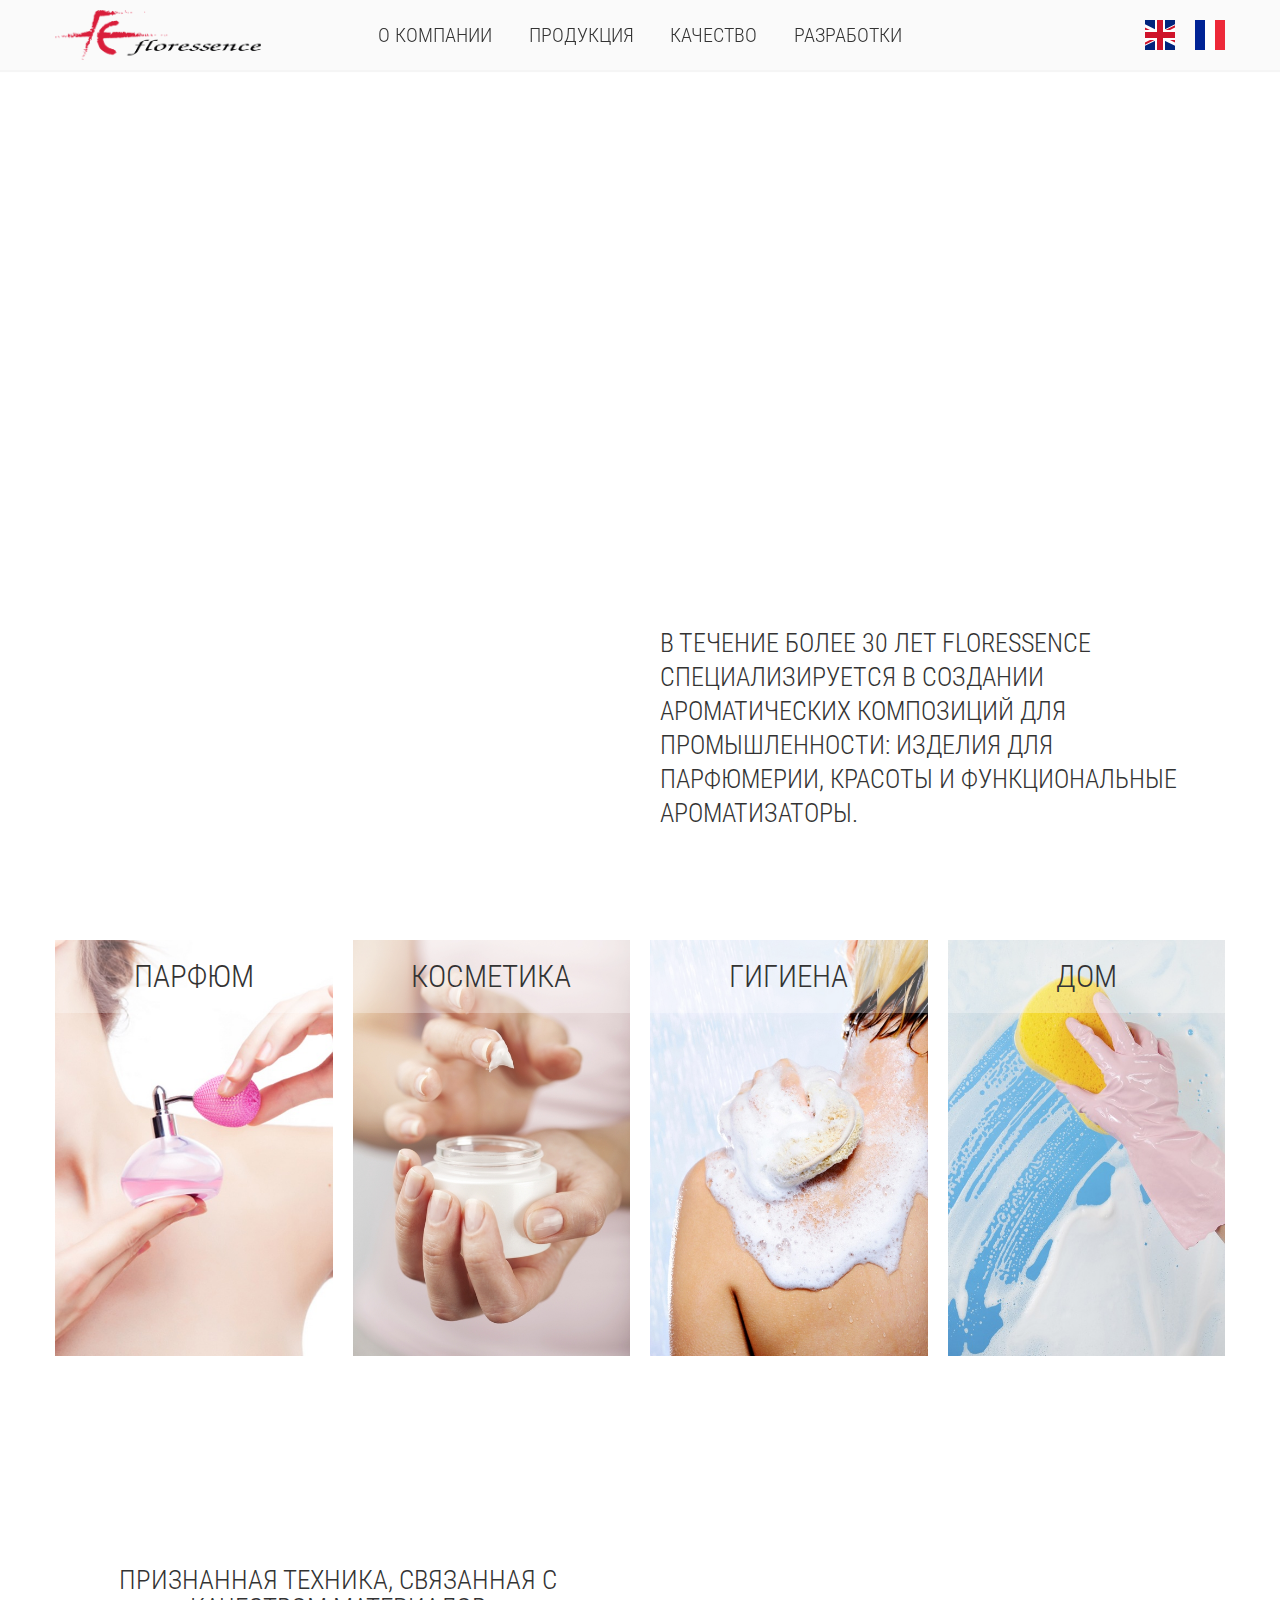
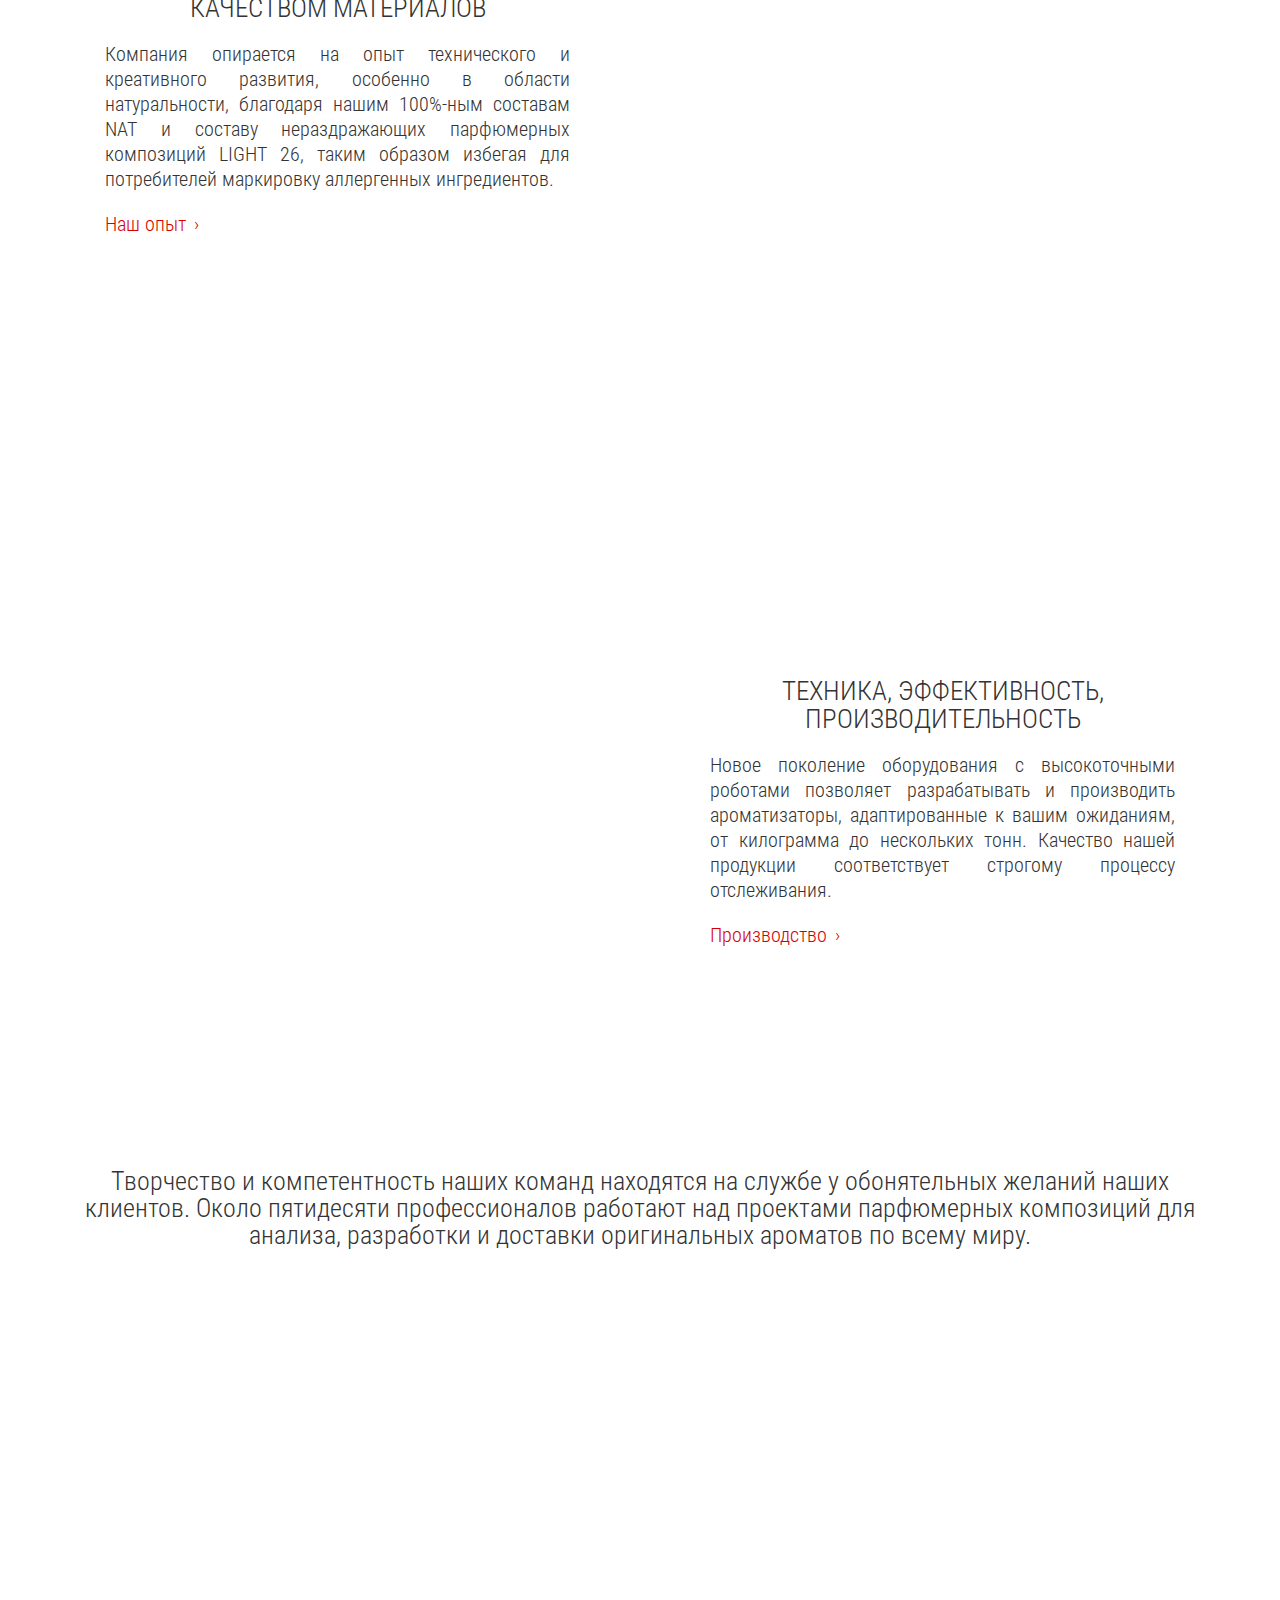
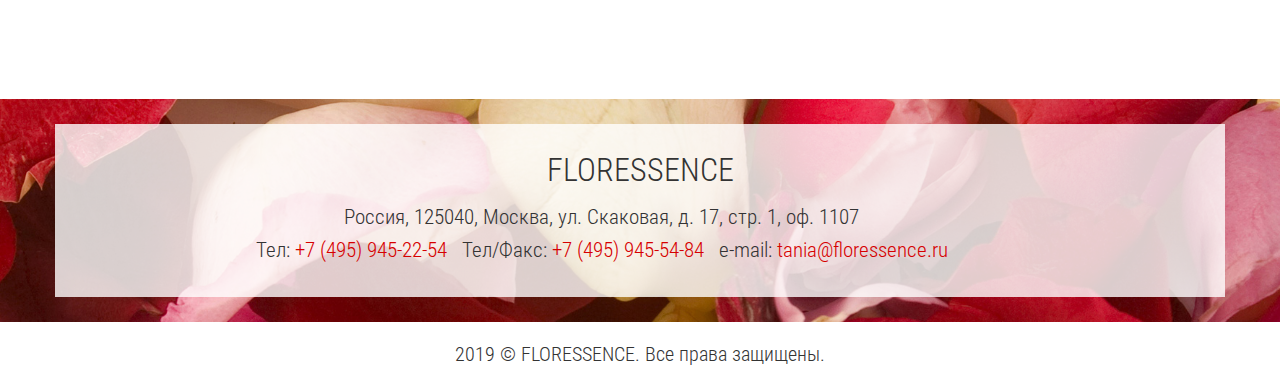
==== index.html @ d3a7479c "about company" ====
<!DOCTYPE html>
<html lang="ru">
	<head>
    	<meta charset="UTF-8" />
    	<meta http-equiv="X-UA-Compatible" content="IE=edge" />
    	<meta name="viewport" content="width=device-width, initial-scale=1.0, user-scalable=0, minimum-scale=1.0" />
		<link rel="stylesheet" href="css/default.css" />
		<link rel="stylesheet" href="css/fonts.css" />
		<link rel="stylesheet" href="css/style.css" />
		<link rel="stylesheet" href="css/nav.css?230320192100" />
		<link rel="stylesheet" href="css/header.css?230320192100" />
		<link rel="stylesheet" href="css/video.css" />
		<link rel="stylesheet" href="css/base.css?230320192100" />
		<link rel="stylesheet" href="css/content.css" />
		<link rel="stylesheet" href="css/footer.css" />
		<script defer src="js/jquery.js"></script>
		<script defer src="js/common.js?200320192100"></script>
		<title>Floressence</title>
	</head>

	<body onload="resize();" onresize="resize();">
		<div class="container">
			<nav>
				<ul>
					<li><a href="/company.html" title="О компании">О компании</a></li>
					<li><a href="#" title="Продукция">Продукция</a></li>
					<li><a href="#" title="Качество">Качество</a></li>
					<li><a href="#" title="Разработки">Разработки</a></li>
				</ul>
			</nav>
			<header>
				<div>
					<a class="logo" href="#" title="Слоган компании?"></a>
					<ul class="lang_choice">
						<li class="eng"><a href="https://www.floressence.fr/en/" title="English"></a></li>
						<li class="fr"><a href="https://www.floressence.fr/fr/" title="French"></a></li>
					</ul>

					<ul class="mob_menu">
						<li></li>
						<li></li>
						<li></li>
						<li></li>
					</ul>
				</div>
			</header>
			<article>
				<div class="video">
					<span></span>
					<video muted="muted" loop="loop" playsinline >
						<source src="mp4/lotus.mp4" type="video/mp4" />
						</video>
				<div class="video_cover">
					<div>
						<p>В течение более 30 лет Floressence специализируется
							в создании ароматических композиций для промышленности:
							изделия для парфюмерии, красоты и функциональные
							ароматизаторы.</p>
					</div>
				</div>

				</div>
				<div class="prod_types">
						<ul>
							<li>
								<a href="#" title="">
									<span>Парфюм</span>
									<img src="./img/parfum.jpg" alt="Парфюмерия"/>
								</a>
							</li>
							<li>
								<a href="#" title="">
									<span>Косметика</span>
									<img src="./img/cosmetique.jpg" alt="Косметика"/>
								</a>
							</li>
							<li>
								<a href="#" title="">
									<span>Гигиена</span>
									<img src="./img/hygiene.jpg" alt="Гигиена"/>
								</a>
							</li>
							<li>
								<a href="#" title="">
									<span>Дом</span>
									<img src="./img/habitat.jpg" alt="Бытовая химия"/>
								</a>
							</li>
						</ul>
					</div>

					<div class="preview expertise">
						<div class="preview_wrap">
								<div>
									<h3>Признанная техника, связанная с качеством материалов</h3>
									<p class="main">Компания опирается на опыт технического и креативного
										развития, особенно в области натуральности, благодаря
										нашим 100%-ным составам NAT и составу нераздражающих
										парфюмерных композиций LIGHT 26, таким образом избегая
										для потребителей маркировку аллергенных ингредиентов.</p>
									<p class="main"><a href="#" title="Наш опыт">Наш опыт</a></p>
								</div>
						</div>
					</div>
					<div class="preview production">
						<div class="preview_wrap">
								<div>
									<h3>Техника, эффективность, производительность</h3>
									<p class="main">Новое поколение оборудования с высокоточными роботами
										позволяет разрабатывать и производить ароматизаторы,
										адаптированные к вашим ожиданиям, от килограмма до
										нескольких тонн. Качество нашей продукции соответствует
										строгому процессу отслеживания.</p>
									<p class="main"><a href="#" title="Производство">Производство</a></p>
								</div>
						</div>
					</div>
					<div class="text">
						<div class="text_container">
							<p>Творчество и компетентность наших команд находятся на службе
								у обонятельных желаний наших клиентов. Около пятидесяти профессионалов работают над
								проектами парфюмерных композиций
								для анализа, разработки и доставки оригинальных ароматов по всему
								миру.</p>
						</div>
					</div>
			</article>

			<footer>
				<div>
					<div class="preview down_level"></div>
				</div>
				<div>
					<div class="footer_wrapper">
						<div>
							<h3>Floressence</h3>
							<p class="contacts">
								Россия, 125040, Москва, ул. Скаковая,
								д.&nbsp;17,&nbsp;стр.&nbsp;1,&nbsp;оф.&nbsp;1107
							</p>
							<ul class="contacts">
								<li>Тел: <a href="tel:+74959452254" title="+7 (495) 945-22-54"> +7 (495) 945-22-54</a></li>
								<li>Тел/Факс: <a href="tel:+74959455484" title="+7 (495) 945-54-84"> +7 (495) 945-54-84</a></li>
								<li>e-mail: <a href="mailto:tania@floressence.ru" title="Написать"> tania@floressence.ru</a></li>
							</ul>
						</div>
					</div>
				</div>
				<div>
					<div class="copyright">
						<p>2019 &copy; FLORESSENCE. Все права защищены.
						</p>
					</div>
				</div>
			</footer>
		</div>
	</body>
</html>
---- css/default.css ----
@charset "UTF-8";

* {
	box-sizing : border-box;
	}

body {
	-webkit-text-size-adjust : 100%;
	-webkit-font-smoothing : antialiased;
	 -moz-osx-font-smoothing : grayscale;
	}

html, body,
main, article, aside, details, figcaption, figure, footer, header, hgroup, menu, nav, section,
dl, dt, dd,
h1, h2, h3, h4, h5, h6, p,
pre, form, fieldset, input, textarea, blockquote, ul, th, td,
img, a img,
div {
	margin : 0;
	padding : 0;
	}

html, body,
main, article, aside, details, figcaption, figure, footer, header, hgroup, menu, nav, section,
img, a img,
div {
	font : inherit;
	vertical-align : baseline;
	}

address, caption, cite, code, dfn, th, var {
	font-style : normal;
	font-weight : normal;
	}

html, body {
	width : 100%;
	height : 100%;
	}

input:focus,
textarea:focus,
select:focus,
button:focus,
div:focus,
a:focus {
	outline : none;
	}

input,
textarea {
	-webkit-appearance : none;
	-moz-appearance : none;
    }

caption, th {
	text-align : left;
	}

fieldset,
abbr, acronym,
img, img a {
	border : 0;
	}

blockquote, q {
	quotes : none;
	}

blockquote::before, blockquote::after,
q::before, q::after {
	content : '';
	content : none;
	}

main, article, aside, details, figcaption, figure, footer, header, hgroup, menu, nav, section, img {
	display : block;
	}

h1, h2, h3, h4, h5, h6 {
	font-size : 100%;
	font-weight : normal;
	}

table {
	border-collapse : collapse;
	border-spacing : 0;
	}
---- css/fonts.css ----
@charset "UTF-8";

/* roboto-condensed-300 - cyrillic_latin */
@font-face {
  font-family: "Light";
  font-style: normal;
  font-weight: 300;
  src: url("../fonts/roboto-condensed-v16-cyrillic_latin-300.eot");
  src: url("../fonts/roboto-condensed-v16-cyrillic_latin-300.eot?#iefix") format("embedded-opentype"),
       url("../fonts/roboto-condensed-v16-cyrillic_latin-300.woff2") format("woff2"),
       url("../fonts/roboto-condensed-v16-cyrillic_latin-300.woff") format("woff"),
       url("../fonts/roboto-condensed-v16-cyrillic_latin-300.ttf") format("truetype"),
       url("../fonts/roboto-condensed-v16-cyrillic_latin-300.svg#RobotoCondensed") format("svg");
}

@font-face {
  font-family: "Roboto Condensed";
  font-style: normal;
  font-weight: 400;
  src: url("../fonts/roboto-condensed-v16-cyrillic_latin-regular.eot");
  src: url("../fonts/roboto-condensed-v16-cyrillic_latin-regular.eot?#iefix") format("embedded-opentype"),
       url("../fonts/roboto-condensed-v16-cyrillic_latin-regular.woff2") format("woff2"),
       url("../fonts/roboto-condensed-v16-cyrillic_latin-regular.woff") format("woff"),
       url("../fonts/roboto-condensed-v16-cyrillic_latin-regular.ttf") format("truetype"),
       url("../fonts/roboto-condensed-v16-cyrillic_latin-regular.svg#RobotoCondensed") format("svg");
}
---- css/style.css ----
@charset "UTF-8";

body {
	position: relative;
}

div.container {
	position: relative;
	display: table !important;
	left: 0;
	width: 100%;
	min-height: 100%;
	margin: 0 auto;
	color: rgb(51, 51, 51);
	transition: all .25s ease;
}

a {
	display: block;
	text-decoration: none;
	color: inherit;
}

ul {
	list-style: none;
}

@media (min-width: 1041px) {
	div.container {
		left: 0;
		}
	}

@media (max-width: 1040px) {
	div.container.opened {
		left: -240px;
		min-width: 100vw;
		/* min-width: calc(100vw - 20px); */
		}
	}
---- css/nav.css ----
@charset "UTF-8";

nav {
	position: fixed;
	font : normal 20px/30px "Light", Arial, sans-serif;
	transition: all .25s ease;
}

nav > ul {
	display: flex;
	width: 100%;
	margin: 0;
	padding: 0;
	text-transform: uppercase;
}

nav span.selected {
	color: rgba(255, 10, 10, 1);
}

nav a {
	transition: all .25s ease;
}

nav a:hover {
	color: rgba(230, 46, 46, 1);
}

@media (min-width: 1041px) {
	div.container > nav {
		top: 20px;
		left: calc(50% - 280px);
		z-index: 12;
	}

	nav > ul {
		width: 560px;
		justify-content: space-around;
}
}

@media (max-width: 1040px) {
	div.container > nav {
		height: 100vh;
		top: 0;
		left: calc(100% + 10px);
		box-shadow: 5px 7px 5px rgba(0, 0, 0, 0.15);
		padding-left: 20px;
		padding-top: 70px;
		background-color: rgba(250, 250, 250, 1);
		z-index: 5;
	}

	div.container.opened > nav {
		left: calc(100% - 240px);
	}

	div.container.opened > nav > ul {
		opacity: 1;
		padding-top: 20px;
	}

	div.container > nav > ul {
		flex-wrap: wrap;
		opacity: 0;
	}

	div.container > nav > ul > li {
		width: 100%;
		color: rgba(119, 119, 119, 1);
		margin-bottom: 20px;
	}

	div.container.opened::after {
		content: "";
		position: absolute;
		top: 70px;
		width: 100vw;
		height: calc(100% - 70px);
		background-color: rgba(0, 0, 0, .15);
	}
}
---- css/header.css ----
@charset "UTF-8";

div.container > header {
	position: fixed;
	width: 100%;
	height: 70px;
	background-color: rgba(250, 250, 250, 1);
	top: 0;
	right: 0;
	z-index: 11;
	padding-top: 10px;
	padding-bottom: 10px;
	box-shadow: -1px 1px 1px 1px rgba(245, 245, 245, 1);
	transition: all .25s ease;
}

div.container.opened > header {
	right: 240px;
}

div.container > header > div {
	position: relative;
	max-width: 1170px;
	margin: 0 auto;
}

a.logo {
	display: block;
	position: relative;
	height: 50px;
	background-image: url("../img/logo.png");
	background-position: 0 50%;
	background-repeat: no-repeat;
	background-size: contain;
}

ul.mob_menu {
	position: absolute;
	width: 28px;
	height: 28px;
	top: 10px;
	margin: 0;
	overflow: hidden;
	cursor: pointer;
	z-index: 10;
}

ul.mob_menu > li {
	display: inherit;
	position: inherit;
	height: 2px;
	width: 100%;
	background-color: rgba(255, 10, 10, 1);
	left: 0;
	transition: all 0.25s ease;
	z-index: inherit;
}

ul.mob_menu > li:first-child,
ul.mob_menu > li:nth-child(2) {
	top: calc(50% - 1px);
	width: 66.666%;
	transform: rotate(0);
}

div.container.opened ul.mob_menu > li,
ul.mob_menu:hover > li:first-child,
ul.mob_menu:hover > li:nth-child(2),
ul.mob_menu:hover > li:nth-child(3),
ul.mob_menu > li:last-child {
	width: 100%;
}

ul.mob_menu > li:nth-child(3) {
	top: 0;
	width: 33.333%;
}

ul.mob_menu > li:last-child {
	bottom: 0;
}

div.container.opened ul.mob_menu > li:first-child {
	transform: rotate(45deg);
}

div.container.opened ul.mob_menu > li:nth-child(2) {
	transform: rotate(-45deg);
}

div.container.opened ul.mob_menu > li:nth-child(3) {
	top: -2px;
}

div.container.opened ul.mob_menu > li:last-child {
	bottom: -2px;
}

header ul.lang_choice {
	position: absolute;
	top: 10px;
	justify-content: space-between;
	width: 80px;
	height: 30px;
}

li.eng, li.fr {
	width: 30px;
	height: 100%;
}

li.eng > a, li.fr > a {
	display: block;
	width: 100%;
	height: 100%;
	transition: all .25s ease;
}

li.eng > a:hover, li.fr > a:hover {
	transform: scale(.9);
}

li.eng > a {
	background: url("../img/en.svg") no-repeat 50% 50%;
	background-size: auto auto;
}

li.fr > a {
	background: url("../img/fr.svg") no-repeat 50% 50%;
	background-size: cover;
}

@media (min-width: 1041px) {
	a.logo {
		width: 22%;
	}

	ul.mob_menu {
		display: none;
	}

	ul.lang_choice {
		display: flex;
		right: 0;
	}
}

@media (min-width: 1041px) and (max-width: 1400px) {
	header > div {
		width: calc(100% - 100px);
	}
}

@media (min-width: 721px) and (max-width: 1040px) {
	header > div {
		width: calc(100% - 80px);
	}
}

@media (min-width: 481px) and (max-width: 720px) {
	header > div {
		width: calc(100% - 60px);
	}
}

@media (min-width: 481px) and (max-width: 1040px){
	a.logo {
		width: 206px;
	}

	ul.lang_choice {
		display: flex;
		right: 80px;
	}

	ul.mob_menu {
		right: 0;
	}
}

@media (max-width: 480px) {
	header > div {
		width: calc(100% - 40px);
	}
	a.logo {
		width: 50%;
	}

	ul.lang_choice {
		display: flex;
		right: -120px;
		z-index: 60;
	}

	li.eng, li.fr {
		position: relative;
		z-index: 100;
	}
	ul.mob_menu {
		right: 0;
	}
}
---- css/video.css ----
@charset "UTF-8";

div.video {
	position: relative;
	width: 100%;
	height: calc(100vh - 70px);
	overflow: hidden;
}

div.video > video {
	position: absolute;
	top: 50%;
	left: 50%;
	min-width: 100%;
	min-height: 100%;
	transform: translate(-50%, -50%);
	z-index: 1;
}

div.video_cover {
	position: relative;
	max-width: 1170px;
	height: 100%;
	margin-left: auto;
	margin-right: auto;
	z-index: 2;
}

div.video_cover > div {
	position: absolute;
	padding: 10px 10px 10px 20px;
	background-color: rgba(255, 255, 255, 0.8);
}

div.video_cover > div > p {
	text-transform: uppercase;
	text-align: left;
}

@media (min-width: 1041px) and (max-width: 1400px) {
	div.video_cover {
		width: calc(100% - 100px);
	}
}

@media (min-width: 1041px) {
	div.video_cover > div {
		min-width: 35%;
		max-width: 50%;
		right: 0;
		bottom: 60px;
	}

	div.video_cover > div > p {
		font : normal 26px/34px "Light", Arial, sans-serif;
	}
}

@media (min-width: 721px) and (max-width: 1040px) {
	div.video_cover {
		width: calc(100% - 80px);
	}

	div.video_cover > div {
		width: 50vmax;
		right: 0;
		bottom: 40px;
	}

	div.video_cover > div > p {
		font : normal 20px/26px "Light", Arial, sans-serif;
	}
}

@media (min-width: 481px) and (max-width: 720px) {
	div.video_cover {
		width: calc(100% - 60px);
	}

	div.video_cover > div {
		width: 83%;
		right: 0;
		bottom: 30px;
	}

	div.video_cover > div > p {
		font : normal 16px/25px "Light", Arial, sans-serif;
	}
}

@media (max-width: 480px) {
	div.video_cover {
		width: calc(100% - 40px);
	}

	div.video_cover > div {
		bottom: 60px;
	}

	div.video_cover > div > p {
		font : normal 16px/25px "Light", Arial, sans-serif;
	}
}
---- css/base.css ----
@charset "UTF-8";

article > div.content {
	max-width: 1170px;
	margin: 0 auto;
	color: rgba(51, 51, 51, 1);
}

article > div.content h1 {
	position: relative;
	text-align: center;
	padding-top: 20px;
	padding-bottom: 20px;
}

article > div.content h1::after {
	position: absolute;
	content: "";
	width: 80px;
	height: 4px;
	bottom: 0;
	left: calc(50% - 40px);
	background-color: rgba(255, 10, 10, 1);
}

article > div.content h2 {
	text-align: center;
	padding-top: 20px;
	padding-bottom: 20px;
}

article > div.content h3 {
	padding-top: 20px;
	padding-bottom: 20px;
	text-transform: uppercase;
	text-align: center;
}

article > div.content p,
article > div.content ul  {
	margin-top: 20px;
	margin-bottom: 20px;
	text-align: justify;
}

article > div.content ul > li {
	position: relative;
	padding-left: 20px;
	margin: 0 auto;
}

article > div.content ul > li::before {
	position: absolute;
	content: "";
	width: 8px;
	height: 8px;
	top: 8px;
	left: 0;
	background-color: rgba(255, 10, 10, 1);
	border-radius: 50%;
}

@media (min-width: 1401px) {
	article > div.content {
		padding-top: 60px;
		padding-bottom: 60px;
	}
}

@media (min-width: 1041px) and (max-width: 1400px)  {
	article > div.content {
		width: calc(100% - 100px);
		padding-top: 50px;
		padding-bottom: 50px;
	}
}

@media (min-width: 1041px) {
	article > div.content h2 {
		font: normal 30px/34px "Roboto Condensed", Arial, sans-serif;
	}

	article > div.content h3 {
		font : normal 27px/28px "Light", Arial, sans-serif;
	}

	article > div.content p,
	article > div.content ul  {
		font: normal 20px/25px "Light", Arial, sans-serif;
	}

	article > div.content h1 {
		font: normal 45px/45px "Roboto Condensed", Arial, sans-serif;
	}
}

@media (min-width: 721px) and (max-width: 1040px) {
	article > div.content {
		width: calc(100% - 80px);
		padding-top: 40px;
		padding-bottom: 40px;
	}

	article > div.content h2 {
		font: normal 30px/34px "Roboto Condensed", Arial, sans-serif;
	}

	article > div.content h3 {
		font : normal 27px/28px "Light", Arial, sans-serif;
	}

	article > div.content p,
	article > div.content ul  {
		font: normal 18px/25px "Light", Arial, sans-serif;
	}

	article > div.content h1 {
		font: normal 40px/45px "Roboto Condensed", Arial, sans-serif;
	}
}

@media (min-width: 481px) and (max-width: 720px) {
	article > div.content {
		width: calc(100% - 60px);
		padding-top: 30px;
		padding-bottom: 30px;
	}

	article > div.content h1 {
		font: normal 36px/40px "Roboto Condensed", Arial, sans-serif;
	}

	article > div.content h2 {
		font: normal 26px/28px "Roboto Condensed", Arial, sans-serif;
	}

	article > div.content h3 {
		font : normal 24px/24px "Light", Arial, sans-serif;
	}

	article > div.content p,
	article > div.content ul  {
		font: normal 18px/25px "Light", Arial, sans-serif;
	}

}

@media (max-width: 480px) {
	article > div.content {
		width: calc(100% - 40px);
		padding-top: 20px;
		padding-bottom: 20px;
	}

	article > div.content h1 {
		font: normal 32px/36px "Roboto Condensed", Arial, sans-serif;
	}

	article > div.content h2 {
		font: normal 24px/28px "Roboto Condensed", Arial, sans-serif;
	}

	article > div.content h3 {
		font : normal 21px/21px "Light", Arial, sans-serif;
	}

	article > div.content p,
	article > div.content ul  {
		font: normal 18px/25px "Light", Arial, sans-serif;
	}
}
---- css/content.css ----
@charset "UTF-8";

article {
	position: relative;
	width: 100%;
	color: rgba(51, 51, 51, 1);
	margin-top: 70px;
}

div.prod_types,
div.text  {
	width: 100%;
	background-color: rgba(255, 255, 255, 1);
}

div.text {
	padding-top: 50px;
	padding-bottom: 50px;
}

div.prod_types > ul,
div.preview_wrap,
div.text_container {
	display: flex;
	flex-wrap: wrap;
	max-width: 1170px;
	margin-left: auto;
	margin-right: auto;
}

div.text_container {
	padding: 50px 20px 30px 20px;
}

div.prod_types > ul > li {
	position: relative;
	overflow: hidden;
}

div.prod_types > ul > li > a {
	display: block;
	width: 100%;
}

div.prod_types > ul > li span {
	position: absolute;
	display: block;
	width: 100%;
	top: 0;
	left: 0;
	color: rgba(51, 51, 51, 1);
	text-align: center;
	text-transform: uppercase;
	background-color: rgba(255, 255, 255, .3);
	transition: all .25s ease;
	z-index: 5;
}

div.prod_types > ul > li > a:hover > span {
	color: rgba(169, 0, 0, 1);
	background-color: rgba(255, 255, 255, .7);
}

div.prod_types > ul > li > a:hover > img {
	transform: scale(1.1);
}

div.prod_types > ul > li img {
	display: block;
	width: 100%;
	height: auto;
	transition: all .25s ease;
}

div.preview {
	width: 100%;
	background-size: cover;
	background-repeat: no-repeat;
}

div.preview.expertise {
	padding-top: 100px;
	padding-bottom: 50px;
	background-image: url("../img/fleurs.jpg");
	background-position: 25% 50%;
}

div.preview.production {
	padding-top: 250px;
	padding-bottom: 50px;
	background-image: url("../img/drop.jpg");
	background-position: 50% 50%;
}

div.preview_wrap > div {
	background-color: rgba(255, 255, 255, .8);
}

div.preview_wrap p {
	margin-bottom: 20px;
}

div.preview_wrap p > a::after {
	content: "\203A";
	position: absolute;
	width: 20px;
	height: 25px;
	text-align: center;
	transition: all .25s ease;
}

div.preview_wrap p > a:hover::after {
	transform: translateX(5px);
}

div.preview h3 {
	padding-top: 20px;
	padding-bottom: 20px;
	text-transform: uppercase;
	text-align: center;
}

div.preview a {
	color: rgba(214, 0, 0, 1);
	transition : all .25s ease;
}

div.preview a:hover {
	color: rgba(169, 0, 0, 1);
}

div.text p {
	text-align: center;
	margin-bottom: 20px;
}

@media (min-width: 1041px) and (max-width: 1400px) {
	div.prod_types > ul,
	div.preview_wrap,
	div.text_container {
		width: calc(100vw - 100px);
	}
}

@media (min-width: 1041px) {
	div.prod_types > ul > li {
		width: calc((100% - 60px) / 4);
		margin-bottom: 40px;
	}

	div.prod_types > ul {
		margin-top: 40px;
	}

	div.prod_types > ul > li:not(:last-child) {
		margin-right: 20px;
	}

	div.prod_types > ul > li span {
		font : normal 31px/43px "Light", Arial, sans-serif;
		padding-top: 15px;
		padding-bottom: 15px;
	}

	div.preview_wrap > div  {
		width: calc((100% - 40px) / 2);
		padding: 50px;
	}

	div.preview.expertise > div > div {
		margin-right: auto;
	}

	div.preview.production > div > div {
		margin-left: auto;
	}

	div.preview h3 {
		font : normal 27px/28px "Light", Arial, sans-serif;
	}

	div.preview p {
		font : normal 20px/25px "Light", Arial, sans-serif;
		text-align: justify;
	}

	div.text p {
		font : normal 26px/27px "Light", Arial, sans-serif;
	}
}

@media (min-width: 721px) and (max-width: 1040px) {
	div.prod_types > ul,
	div.preview_wrap,
	div.text_container   {
		width: calc(100% - 80px);
	}

	div.prod_types > ul > li span {
		font : normal 31px/43px "Light", Arial, sans-serif;
		padding-top: 15px;
		padding-bottom: 15px;
	}

	div.preview > div {
		width: 680px;
		align-self: center;
		padding: 50px;
	}

	div.preview h3 {
		font : normal 27px/28px "Light", Arial, sans-serif;
	}

	div.preview p {
		font : normal 18px/25px "Light", Arial, sans-serif;
	}

	div.text p {
		font : normal 26px/27px "Light", Arial, sans-serif;
	}
}

@media (min-width: 481px) and (max-width: 1040px) {
	div.prod_types > ul > li {
		width: calc((100% - 40px) / 2);
		margin-bottom: 40px;
	}

	div.prod_types > ul {
		margin-top: 40px;
	}

	div.prod_types > ul > li:nth-child(odd) {
		margin-right: 40px;
	}

	div.preview_wrap > div {
		padding: 20px;
	}

	div.preview p {
		text-align: justify;
	}
}

@media (max-width: 720px) {
	div.preview_wrap > div {
		width: calc(100% - 40px);
		min-width: 280px;
	}

	div.preview_wrap {
		justify-content: center;
	}

	div.preview h3 {
		font: normal 18px/18px "Light", Arial, sans-serif;
	}

	div.preview_wrap p {
		font: normal 16px/25px "Light", Arial, sans-serif;
	}

	div.text p {
		font : normal 22px/27px "Light", Arial, sans-serif;
	}
}

@media (min-width: 481px) and (max-width: 720px) {
	div.prod_types > ul,
	div.preview_wrap,
	div.text_container {
		width: calc(100% - 60px);
	}

	div.prod_types > ul > li span {
		font : normal 23px/40px "Light", Arial, sans-serif;
		padding-top: 10px;
		padding-bottom: 10px;
	}

	div.preview_wrap > div {
		padding: 30px;
	}
}

@media (max-width: 480px) {
	div.prod_types > ul,
	div.preview_wrap,
	div.text_container {
		width: calc(100% - 40px);
	}

	div.prod_types > ul > li {
		width: calc((100% - 20px) / 2);
		margin-bottom: 20px;
	}

	div.prod_types > ul {
		margin-top: 20px;
	}

	div.prod_types > ul > li:nth-child(odd) {
		margin-right: 20px;
	}

	div.prod_types > ul > li span {
		font : normal 18px/20px "Light", Arial, sans-serif;
		padding-top: 10px;
		padding-bottom: 10px;
	}

	div.preview_wrap > div {
		padding: 20px;
	}

	div.preview p {
		text-align: left;
	}
}
---- css/footer.css ----
@charset "UTF-8";

footer {
	position: relative;
	display: table-row !important;
	width: 100%;
	height: 1px;
}

.footer_wrapper {
	width: 100%;
	background: url("../img/footer_backgr.jpg") no-repeat 50% 50% rgba(220, 20,60, 1);
	background-size: cover;
}

.footer_wrapper > div {
	max-width: 1170px;
	background-color: rgba(255, 255, 255, 0.8);
	padding-top: 30px;
	padding-bottom: 30px;
	margin-left: auto;
	margin-right: auto;
}

footer h3 {
	font : normal 32px/32px "Light", Arial, sans-serif;
	text-align: center;
	text-transform: uppercase;
	margin-bottom: 15px;
}

ul.contacts, p.contacts {
	max-width: 90%;
	margin-left: auto;
	margin-right: auto;
	text-align: center;
}

ul.contacts > li {
	display: inline;
	margin: 5px;
	text-align: center;
	white-space: nowrap;
}

.copyright {
	width: 100%;
	padding-top: 20px;
	padding-bottom: 20px;
	background-color: rgba(255, 255, 255, 1);
}

.copyright > p {
	font : normal 20px/25px "Light", Arial, sans-serif;
	text-align: center;
}

footer a {
	display: inline-block;
	color: rgba(214, 0, 0, 1);
	transition : all 0.25s ease;
}

footer a:hover {
	color: rgba(169, 0, 0, 1);
}

.preview.down_level {
	padding-bottom: 350px;
	background: url("../img/scentstrip.jpg") no-repeat 50% 0;
}

@media (min-width: 1401px) {
	.footer_wrapper {
		padding-top: 30px;
		padding-bottom: 30px;
	}
}

@media (min-width: 1041px) and (max-width: 1400px) {
	.footer_wrapper {
		padding: 25px 50px;
	}
}

@media only screen and (min-width: 1041px) {
	.copyright > p {
		font : normal 20px/25px "Light", Arial, sans-serif;
	}
}

@media (min-width: 721px) and (max-width: 1041px) {
	.footer_wrapper {
		padding: 20px 40px;
	}

	.copyright > p {
		font : normal 16px/25px "Light", Arial, sans-serif;
	}
}

@media (min-width: 481px) and (max-width: 720px) {
	.footer_wrapper {
		padding: 15px 30px;
	}
}

@media (min-width: 481px) {
	ul.contacts, p.contacts {
		margin-left: 20px;
		margin-right: 20px;
		font : normal 21px/33px "Light", Arial, sans-serif;
	}
}

@media (max-width: 480px) {
	.footer_wrapper {
		padding: 10px 20px;
	}

	ul.contacts, p.contacts {
		margin-left: 20px;
		margin-right: 20px;
		font : normal 18px/36px "Light", Arial, sans-serif;
	}
}

@media (max-width: 720px) {
	.copyright > p {
		font : normal 14px/25px "Light", Arial, sans-serif;
	}
}
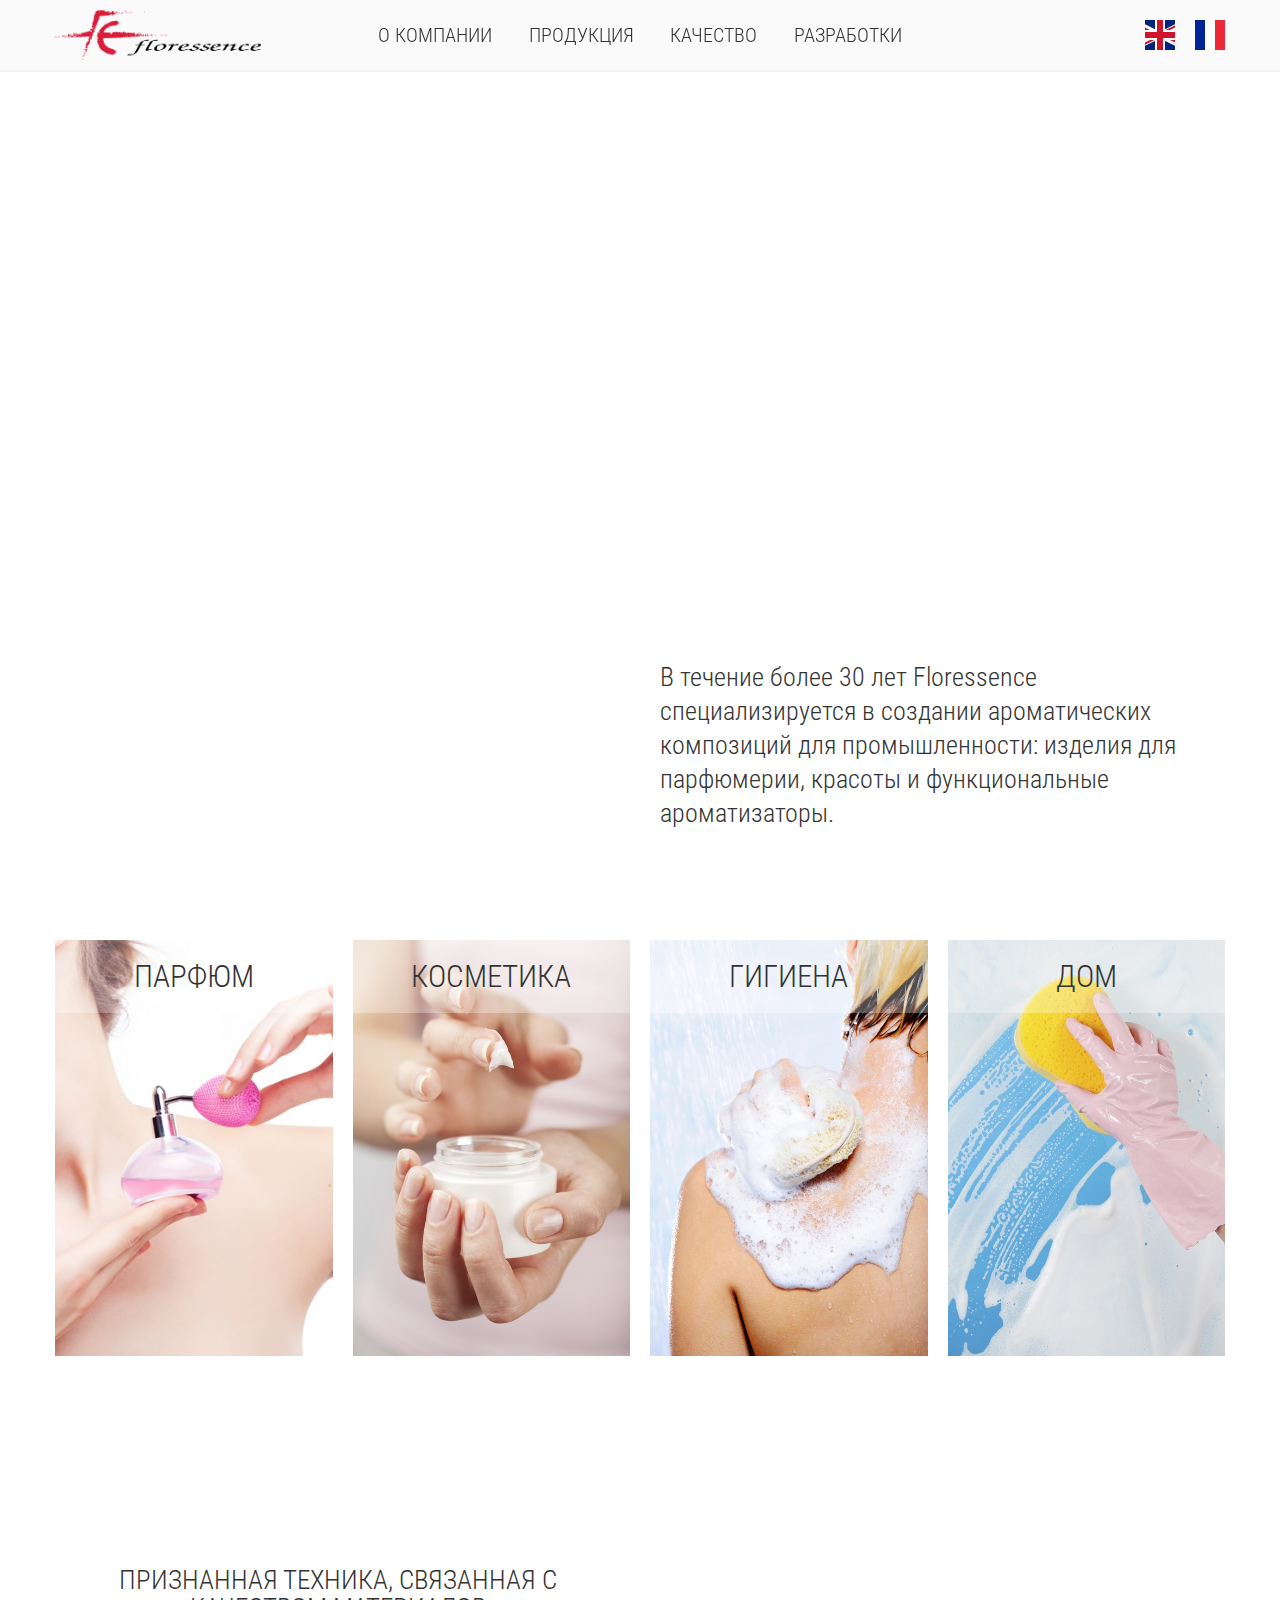
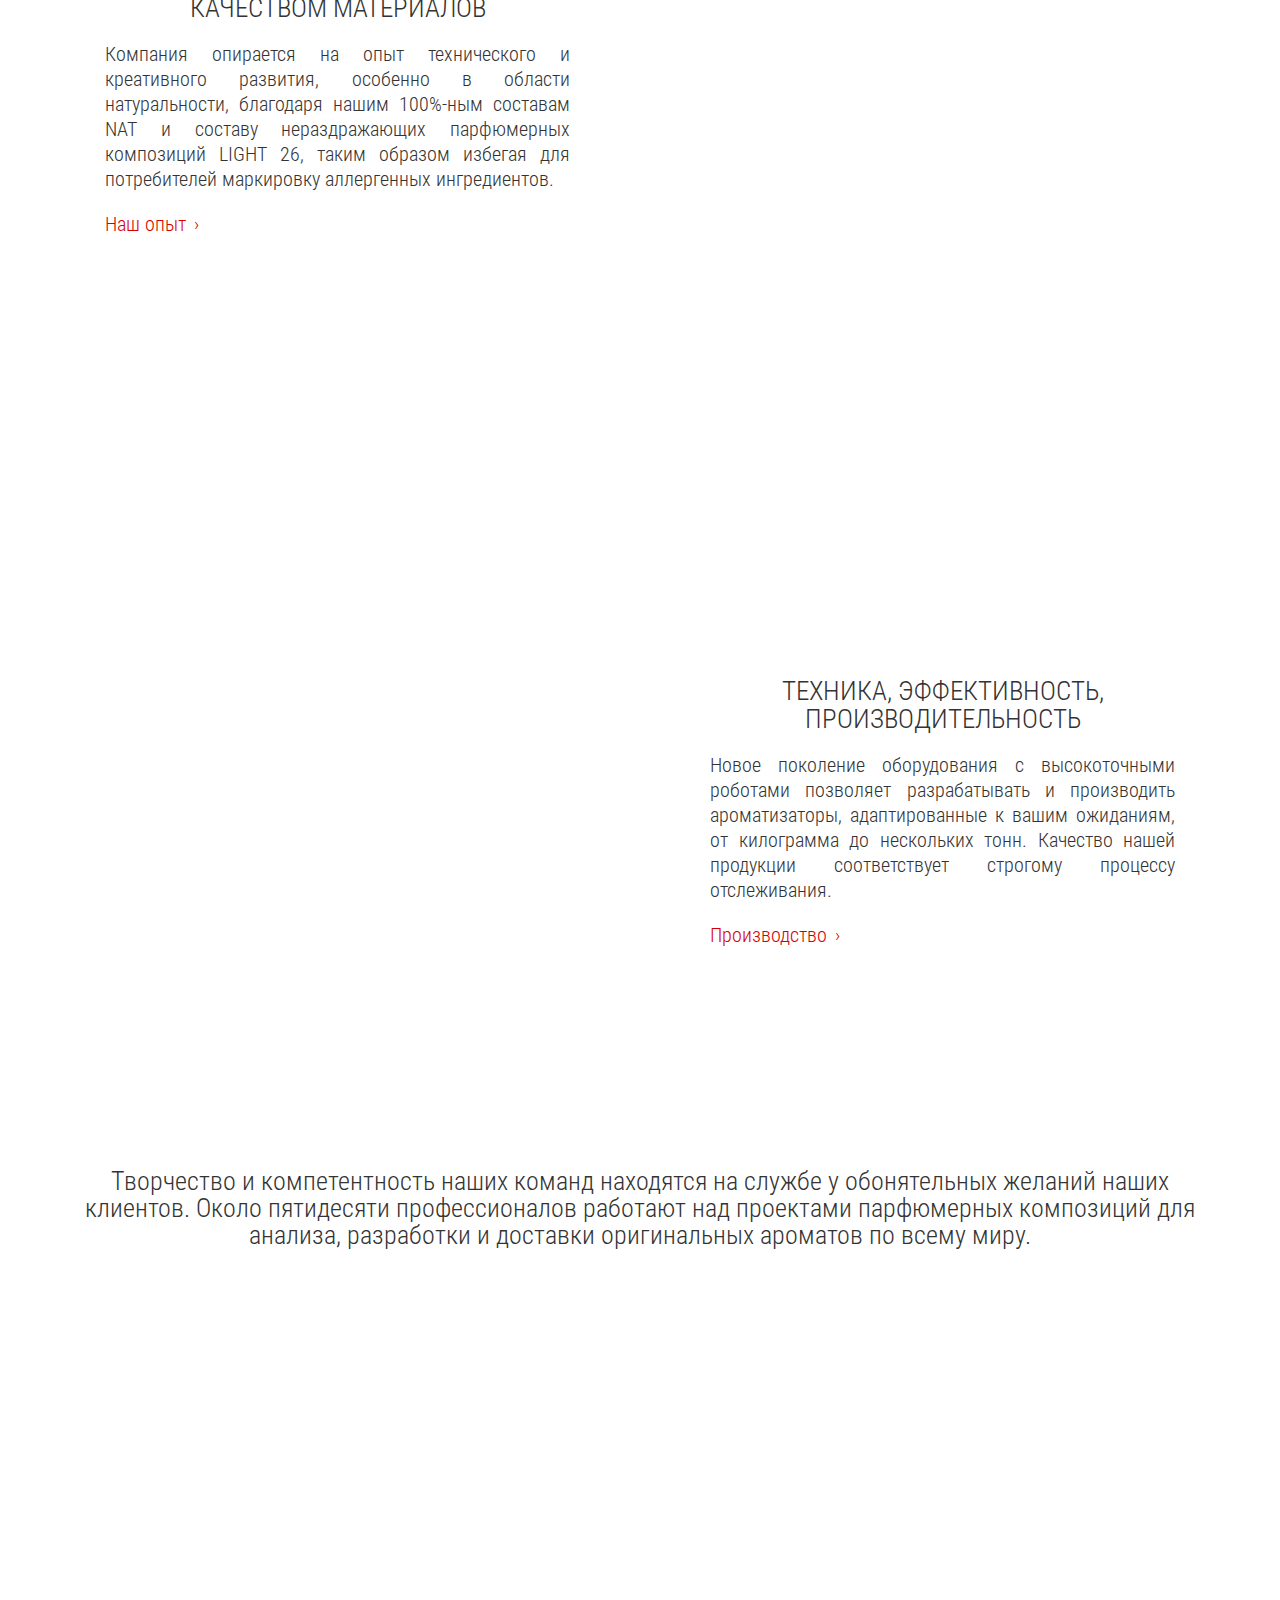
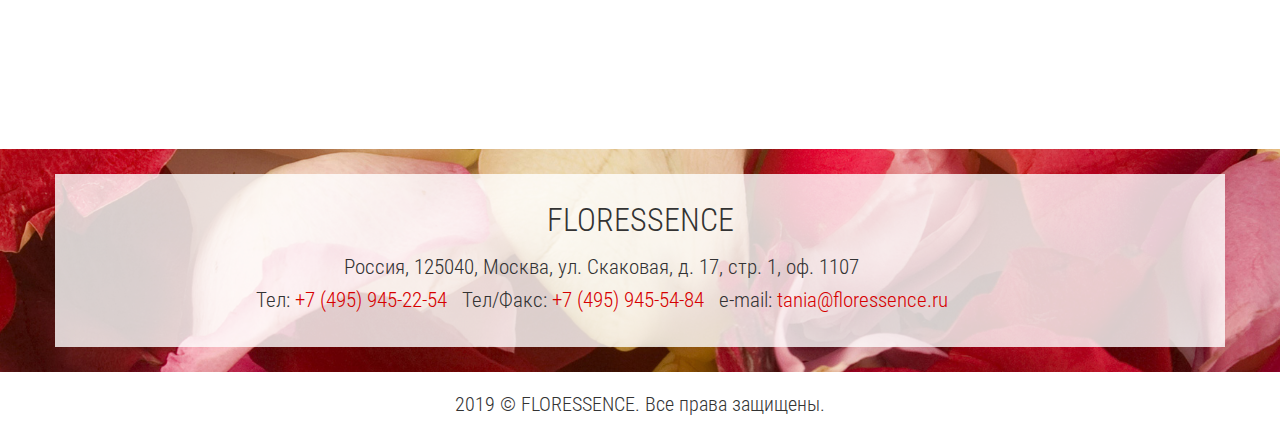
==== commit ee4a50c9: "production" ====
--- a/index.html
+++ b/index.html
@@ -20,6 +20,7 @@
 
 	<body onload="resize();" onresize="resize();">
 		<div class="container">
+			<span></span>
 			<nav>
 				<ul>
 					<li><a href="/company.html" title="О компании">О компании</a></li>
@@ -30,7 +31,7 @@
 			</nav>
 			<header>
 				<div>
-					<a class="logo" href="#" title="Слоган компании?"></a>
+					<a class="logo" href="/index.html" title="Слоган компании?"></a>
 					<ul class="lang_choice">
 						<li class="eng"><a href="https://www.floressence.fr/en/" title="English"></a></li>
 						<li class="fr"><a href="https://www.floressence.fr/fr/" title="French"></a></li>
--- a/css/style.css
+++ b/css/style.css
@@ -13,6 +13,11 @@
 	margin: 0 auto;
 	color: rgb(51, 51, 51);
 	transition: all .25s ease;
+	overflow: hidden;
+}
+
+div.container > span {
+	display: none;
 }
 
 a {
@@ -35,6 +40,5 @@
 	div.container.opened {
 		left: -240px;
 		min-width: 100vw;
-		/* min-width: calc(100vw - 20px); */
 		}
 	}
--- a/css/nav.css
+++ b/css/nav.css
@@ -71,12 +71,13 @@
 		margin-bottom: 20px;
 	}
 
-	div.container.opened::after {
-		content: "";
+	div.container.opened > span {
+		display: block;
 		position: absolute;
 		top: 70px;
 		width: 100vw;
 		height: calc(100% - 70px);
 		background-color: rgba(0, 0, 0, .15);
+		z-index: 4; 
 	}
 }
--- a/css/video.css
+++ b/css/video.css
@@ -33,7 +33,6 @@
 }
 
 div.video_cover > div > p {
-	text-transform: uppercase;
 	text-align: left;
 }
 
--- a/css/base.css
+++ b/css/base.css
@@ -1,19 +1,20 @@
 @charset "UTF-8";
 
-article > div.content {
+article > div.content,
+article > div.brief {
 	max-width: 1170px;
 	margin: 0 auto;
 	color: rgba(51, 51, 51, 1);
 }
 
-article > div.content h1 {
+article h1 {
 	position: relative;
 	text-align: center;
 	padding-top: 20px;
 	padding-bottom: 20px;
 }
 
-article > div.content h1::after {
+article h1::after {
 	position: absolute;
 	content: "";
 	width: 80px;
@@ -23,7 +24,13 @@
 	background-color: rgba(255, 10, 10, 1);
 }
 
-article > div.content h2 {
+article > div.brief > p {
+	text-align: center;
+	padding-top: 20px;
+	padding-bottom: 20px;
+}
+
+article h2 {
 	text-align: center;
 	padding-top: 20px;
 	padding-bottom: 20px;
@@ -40,7 +47,6 @@
 article > div.content ul  {
 	margin-top: 20px;
 	margin-bottom: 20px;
-	text-align: justify;
 }
 
 article > div.content ul > li {
@@ -61,22 +67,30 @@
 }
 
 @media (min-width: 1401px) {
-	article > div.content {
-		padding-top: 60px;
-		padding-bottom: 60px;
+	article > div.content,
+	article > div.brief  {
+		padding-top: 40px;
+	}
+
+	article > div.content {
+		padding-bottom: 40px;
 	}
 }
 
 @media (min-width: 1041px) and (max-width: 1400px)  {
-	article > div.content {
+	article > div.content,
+	article > div.brief  {
 		width: calc(100% - 100px);
-		padding-top: 50px;
-		padding-bottom: 50px;
+		padding-top: 30px;
+	}
+
+	article > div.content {
+		padding-bottom: 30px;
 	}
 }
 
 @media (min-width: 1041px) {
-	article > div.content h2 {
+	article h2 {
 		font: normal 30px/34px "Roboto Condensed", Arial, sans-serif;
 	}
 
@@ -89,19 +103,27 @@
 		font: normal 20px/25px "Light", Arial, sans-serif;
 	}
 
-	article > div.content h1 {
+	article h1 {
 		font: normal 45px/45px "Roboto Condensed", Arial, sans-serif;
 	}
+
+	article > div.brief > p {
+		font : normal 26px/27px "Light", Arial, sans-serif;
+	}
 }
 
 @media (min-width: 721px) and (max-width: 1040px) {
-	article > div.content {
+	article > div.content,
+	article > div.brief  {
 		width: calc(100% - 80px);
-		padding-top: 40px;
-		padding-bottom: 40px;
-	}
-
-	article > div.content h2 {
+		padding-top: 20px;
+	}
+
+	article > div.content {
+		padding-bottom: 20px;
+	}
+
+	article  h2 {
 		font: normal 30px/34px "Roboto Condensed", Arial, sans-serif;
 	}
 
@@ -114,23 +136,31 @@
 		font: normal 18px/25px "Light", Arial, sans-serif;
 	}
 
-	article > div.content h1 {
+	article h1 {
 		font: normal 40px/45px "Roboto Condensed", Arial, sans-serif;
 	}
+
+	article > div.brief > p {
+		font : normal 26px/27px "Light", Arial, sans-serif;
+	}
 }
 
 @media (min-width: 481px) and (max-width: 720px) {
-	article > div.content {
+	article > div.content,
+	article > div.brief  {
 		width: calc(100% - 60px);
-		padding-top: 30px;
-		padding-bottom: 30px;
-	}
-
-	article > div.content h1 {
+		padding-top: 10px;
+	}
+
+	article > div.content {
+		padding-bottom: 10px;
+	}
+
+	article h1 {
 		font: normal 36px/40px "Roboto Condensed", Arial, sans-serif;
 	}
 
-	article > div.content h2 {
+	article h2 {
 		font: normal 26px/28px "Roboto Condensed", Arial, sans-serif;
 	}
 
@@ -143,20 +173,27 @@
 		font: normal 18px/25px "Light", Arial, sans-serif;
 	}
 
+	article > div.brief > p {
+		font : normal 22px/27px "Light", Arial, sans-serif;
+	}
 }
 
 @media (max-width: 480px) {
-	article > div.content {
+	article > div.content,
+	article > div.brief  {
 		width: calc(100% - 40px);
-		padding-top: 20px;
-		padding-bottom: 20px;
-	}
-
-	article > div.content h1 {
+		padding-top: 10px;
+	}
+
+	article > div.content {
+		padding-bottom: 10px;
+	}
+
+	article h1 {
 		font: normal 32px/36px "Roboto Condensed", Arial, sans-serif;
 	}
 
-	article > div.content h2 {
+	article h2 {
 		font: normal 24px/28px "Roboto Condensed", Arial, sans-serif;
 	}
 
@@ -168,4 +205,8 @@
 	article > div.content ul  {
 		font: normal 18px/25px "Light", Arial, sans-serif;
 	}
-}
+
+	article > div.brief > p {
+		font : normal 22px/27px "Light", Arial, sans-serif;
+	}
+}
--- a/css/content.css
+++ b/css/content.css
@@ -202,7 +202,8 @@
 		padding-bottom: 15px;
 	}
 
-	div.preview > div {
+	div.expertise > div,
+	div.production > div {
 		width: 680px;
 		align-self: center;
 		padding: 50px;
@@ -258,7 +259,7 @@
 		font: normal 18px/18px "Light", Arial, sans-serif;
 	}
 
-	div.preview_wrap p {
+	div.preview p {
 		font: normal 16px/25px "Light", Arial, sans-serif;
 	}
 
--- a/css/footer.css
+++ b/css/footer.css
@@ -65,7 +65,11 @@
 	color: rgba(169, 0, 0, 1);
 }
 
-.preview.down_level {
+div.down_level {
+	width: 100%;
+	background-size: cover;
+	background-repeat: no-repeat;
+	padding-top: 50px;
 	padding-bottom: 350px;
 	background: url("../img/scentstrip.jpg") no-repeat 50% 0;
 }
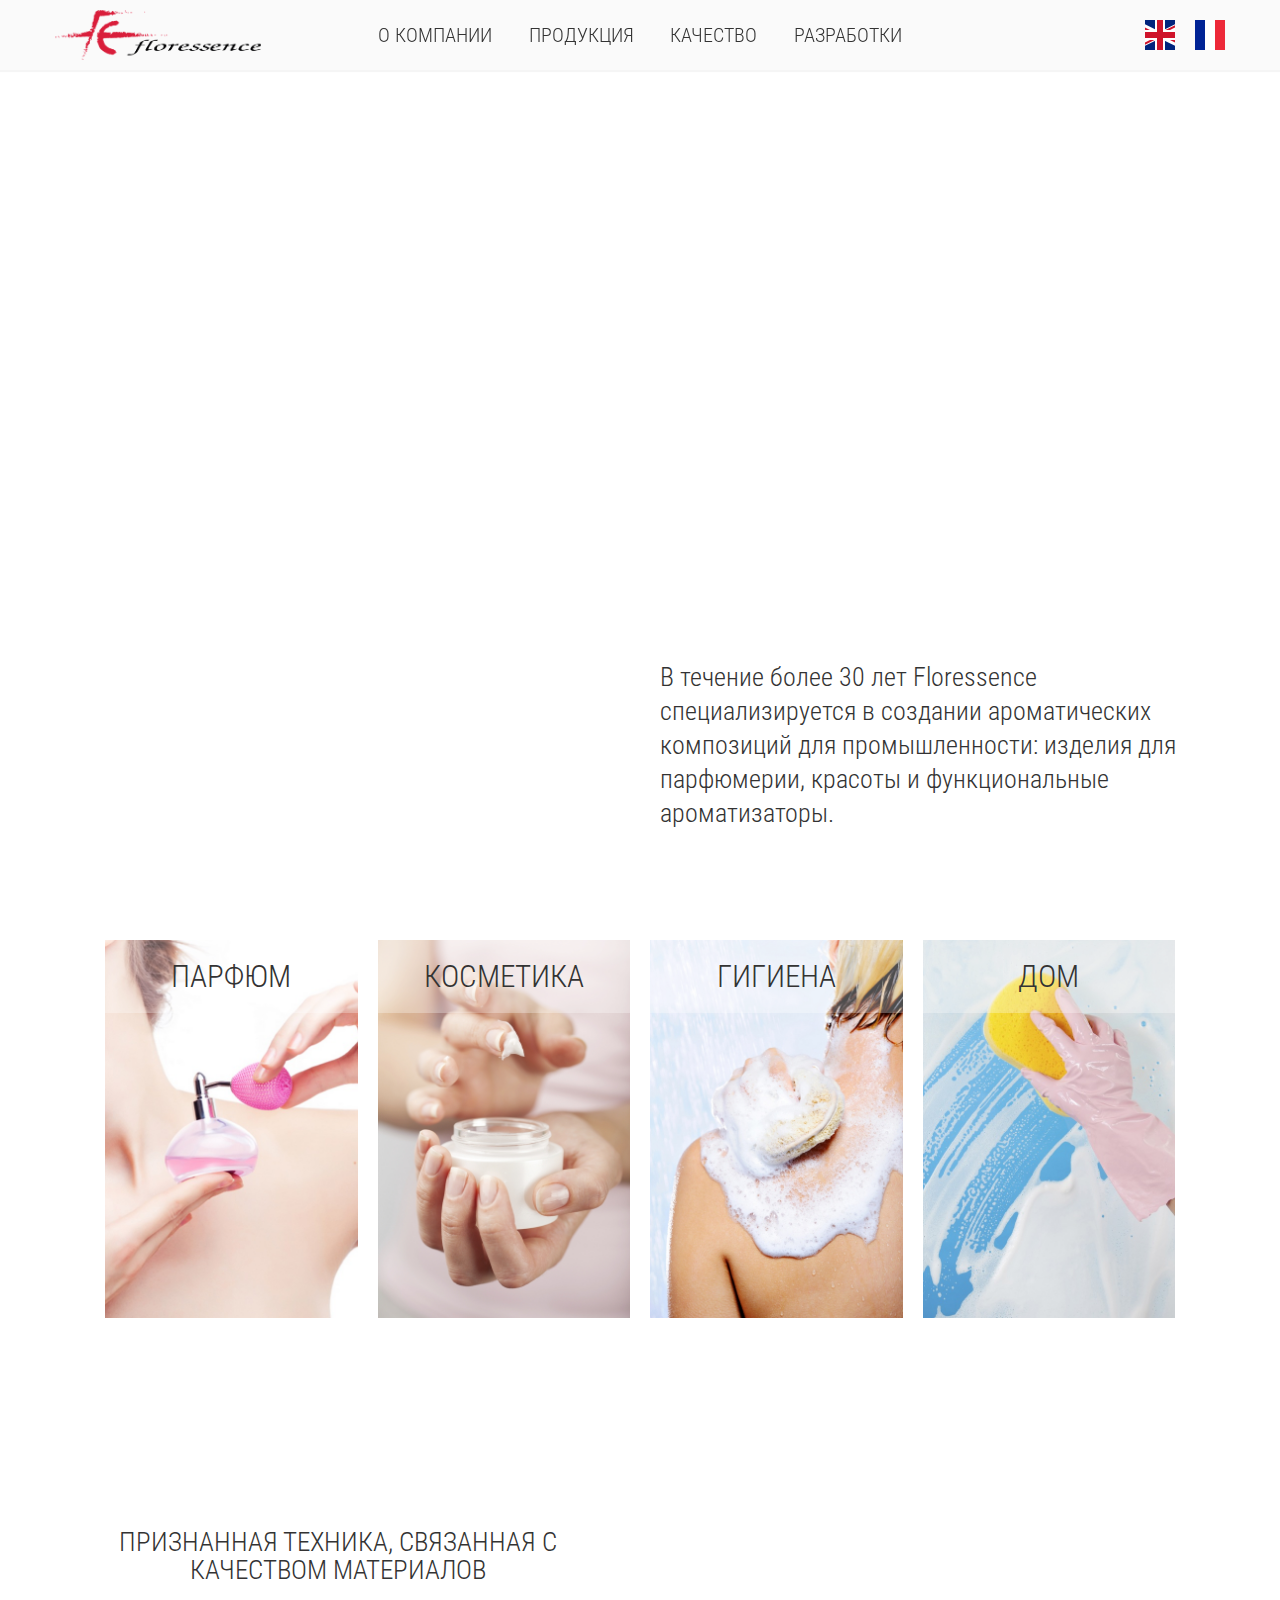
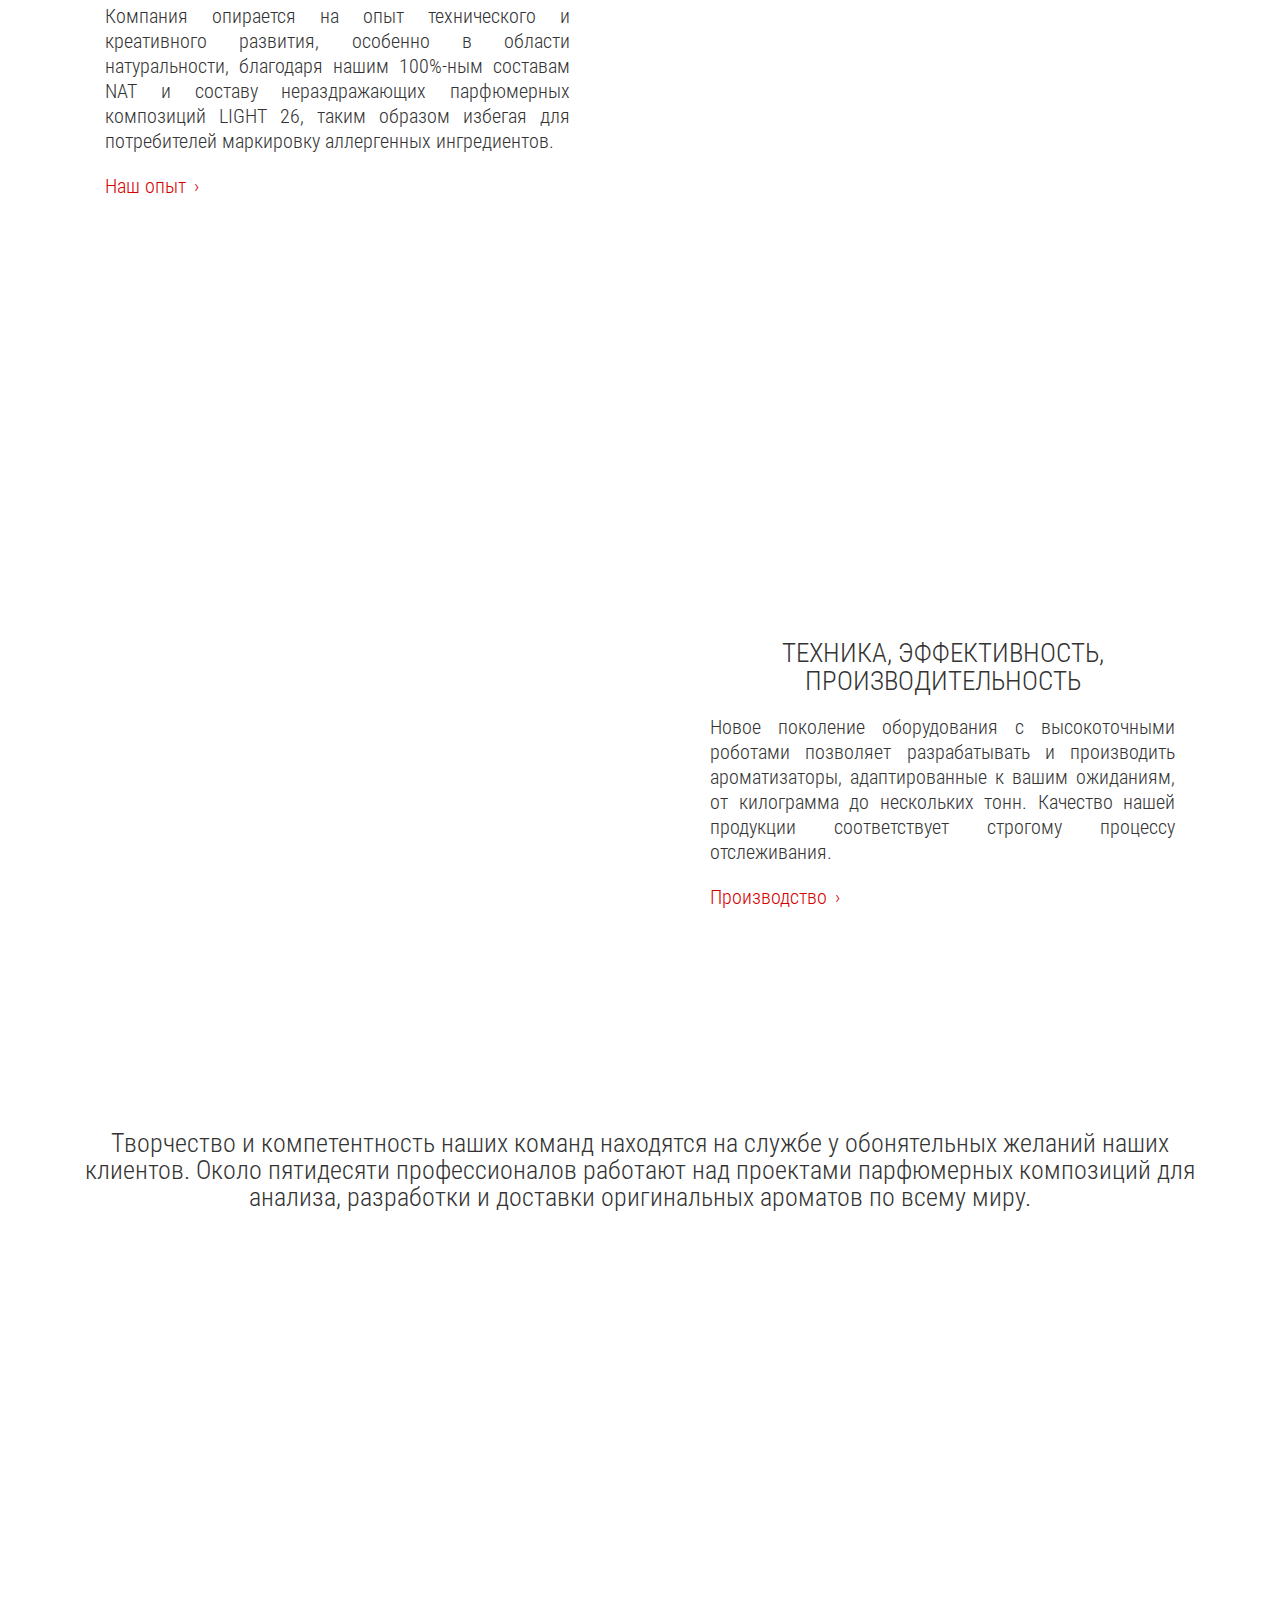
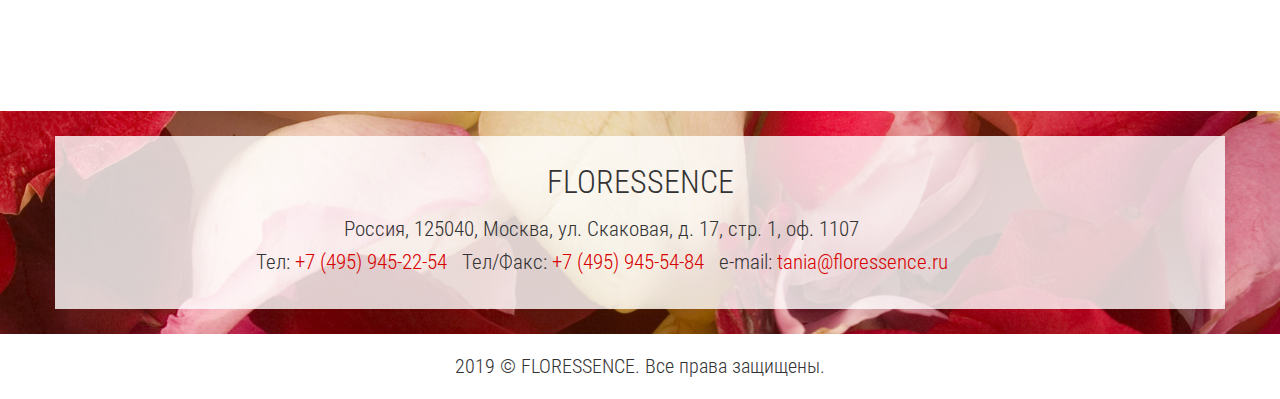
==== commit 117944b6: "final perfection" ====
--- a/index.html
+++ b/index.html
@@ -12,6 +12,7 @@
 		<link rel="stylesheet" href="css/video.css" />
 		<link rel="stylesheet" href="css/base.css?230320192100" />
 		<link rel="stylesheet" href="css/content.css" />
+		<link rel="stylesheet" href="css/prod_types.css" />
 		<link rel="stylesheet" href="css/footer.css" />
 		<script defer src="js/jquery.js"></script>
 		<script defer src="js/common.js?200320192100"></script>
@@ -129,7 +130,7 @@
 
 			<footer>
 				<div>
-					<div class="preview down_level"></div>
+					<div class="down_level"></div>
 				</div>
 				<div>
 					<div class="footer_wrapper">
--- a/css/style.css
+++ b/css/style.css
@@ -6,8 +6,8 @@
 
 div.container {
 	position: relative;
-	display: table !important;
-	left: 0;
+	/* display: table !important;
+	left: 0; */
 	width: 100%;
 	min-height: 100%;
 	margin: 0 auto;
@@ -18,6 +18,13 @@
 
 div.container > span {
 	display: none;
+}
+
+article {
+	position: relative;
+	width: 100%;
+	color: rgba(51, 51, 51, 1);
+	margin-top: 70px;
 }
 
 a {
--- a/css/base.css
+++ b/css/base.css
@@ -1,212 +1,370 @@
 @charset "UTF-8";
+
+article > div.content,
+article > div.brief,
+article > div.brief blockquote,
+article > div.content ul > li,
+article > div.brief ul > li {
+	margin : 0 auto;
+	}
 
 article > div.content,
 article > div.brief {
-	max-width: 1170px;
-	margin: 0 auto;
-	color: rgba(51, 51, 51, 1);
+	max-width : 1280px;
+	color : rgba(51, 51, 51, 1);
+	}
+
+article h1,
+article h2,
+article h3,
+article > div.brief blockquote {
+	text-align : center;
+	}
+
+article h1,
+article h2,
+article h3,
+article > div.brief blockquote {
+	padding-bottom : 20px;
+	}
+
+article > div.brief blockquote {
+	padding-top : 20px;
 }
 
 article h1 {
-	position: relative;
-	text-align: center;
-	padding-top: 20px;
-	padding-bottom: 20px;
-}
+	position : relative;
+	}
 
 article h1::after {
-	position: absolute;
-	content: "";
-	width: 80px;
-	height: 4px;
-	bottom: 0;
-	left: calc(50% - 40px);
-	background-color: rgba(255, 10, 10, 1);
-}
-
-article > div.brief > p {
-	text-align: center;
-	padding-top: 20px;
-	padding-bottom: 20px;
-}
+	position : absolute;
+	content : "";
+	width : 80px;
+	height : 4px;
+	bottom : 0;
+	left : calc(50% - 40px);
+	background-color : rgba(255, 10, 10, 1);
+	}
+
+article > div.brief blockquote {
+	max-width : 960px;
+	}
 
 article h2 {
-	text-align: center;
-	padding-top: 20px;
-	padding-bottom: 20px;
-}
+	}
 
 article > div.content h3 {
-	padding-top: 20px;
-	padding-bottom: 20px;
 	text-transform: uppercase;
-	text-align: center;
-}
+	}
 
 article > div.content p,
-article > div.content ul  {
-	margin-top: 20px;
-	margin-bottom: 20px;
-}
-
-article > div.content ul > li {
-	position: relative;
-	padding-left: 20px;
-	margin: 0 auto;
-}
-
-article > div.content ul > li::before {
-	position: absolute;
-	content: "";
-	width: 8px;
-	height: 8px;
-	top: 8px;
-	left: 0;
-	background-color: rgba(255, 10, 10, 1);
-	border-radius: 50%;
-}
+article > div.content ul,
+article > div.brief ul  {
+	margin-bottom : 20px;
+	}
+
+article > div.content ul,
+article > div.brief ul {
+	margin-top : 20px;
+	}
+
+article > div.content ul > li,
+article > div.brief ul > li {
+	position : relative;
+	padding-left : 20px;
+	}
+
+article > div.content ul > li::before,
+article > div.brief ul > li::before {
+	position : absolute;
+	content : "";
+	width : 8px;
+	height : 8px;
+	top : 8px;
+	left : 0;
+	background-color : rgba(255, 10, 10, 1);
+	border-radius : 50%;
+	}
+
+	div.content > div.text_photo,
+	div.content > div.photo_text {
+		display: flex;
+		flex-wrap: wrap;
+	}
+
+	div.text_photo > div > div,
+	div.photo_text > div > div {
+		display: block;
+		width: 100%;
+		position: relative;
+	}
+
+	div.preview {
+		width: 100%;
+		background-size: cover;
+		background-repeat: no-repeat;
+		overflow: hidden;
+	}
 
 @media (min-width: 1401px) {
 	article > div.content,
-	article > div.brief  {
-		padding-top: 40px;
-	}
-
-	article > div.content {
-		padding-bottom: 40px;
+	article > div.brief {
+		padding : 30px 60px;
+		}
+
+	article > div.brief blockquote {
+		padding : 30px 0;
+		font : normal 28px/32px "Light", Arial, sans-serif;
+		}
+
+	article > div.brief p,
+	article > div.content p,
+	article > div.content ul,
+	article > div.brief ul  {
+		font: normal 24px/30px "Light", Arial, sans-serif;
+		}
+
+	article h1 {
+		font: normal 40px/46px "Roboto Condensed", Arial, sans-serif;
+		}
+
+	article h2 {
+		font: normal 36px/40px "Roboto Condensed", Arial, sans-serif;
+		}
+
+	article > div.content h3 {
+		font : normal 32px/36px "Light", Arial, sans-serif;
+		}
+}
+
+@media (min-width: 1040px) {
+
+	div.text_photo,
+	div.photo_text {
+		padding-top: 20px;
+		padding-bottom: 20px;
+	}
+
+	div.text_photo > div:last-child {
+		width: 50%;
+		margin-left: 20px;
+		}
+
+	div.text_photo > div:first-child {
+		width: calc(50% - 20px);
+	}
+
+	div.photo_text > div:first-child {
+		margin-right: 20px;
+		width: 50%;
+	}
+
+	div.photo_text > div:last-child {
+		width: calc(50% - 20px);
+	}
+
+	div.photo_text > div > p,
+	div.text_photo > div > p {
+		margin-top: 0 !important;
 	}
 }
 
 @media (min-width: 1041px) and (max-width: 1400px)  {
 	article > div.content,
-	article > div.brief  {
-		width: calc(100% - 100px);
-		padding-top: 30px;
-	}
-
-	article > div.content {
-		padding-bottom: 30px;
-	}
-}
-
-@media (min-width: 1041px) {
+	article > div.brief {
+		padding : 25px 50px;
+		}
+
+	article > div.brief blockquote {
+		padding : 25px 0;
+		font : normal 26px/30px "Light", Arial, sans-serif;
+		}
+
+	article > div.brief p,
+	article > div.content p,
+	article > div.content ul,
+	article > div.brief ul  {
+		font: normal 22px/28px "Light", Arial, sans-serif;
+		}
+
+	article h1 {
+		font: normal 38px/42px "Roboto Condensed", Arial, sans-serif;
+		}
+
+	article h2 {
+		font: normal 34px/38px "Roboto Condensed", Arial, sans-serif;
+		}
+
+	article > div.content h3 {
+		font : normal 30px/34px "Light", Arial, sans-serif;
+		}
+}
+
+@media (min-width: 721px) and (max-width: 1040px) {
+	article > div.content,
+	article > div.brief {
+		padding : 20px 40px;
+		}
+
+	article > div.brief blockquote {
+		padding : 20px 0;
+		font : normal 24px/28px "Light", Arial, sans-serif;
+		}
+
+	article > div.brief p,
+	article > div.content p,
+	article > div.content ul,
+	article > div.brief ul  {
+		font: normal 20px/26px "Light", Arial, sans-serif;
+		}
+
+	article h1 {
+		font: normal 36px/40px "Roboto Condensed", Arial, sans-serif;
+		}
+
+	article h2 {
+		font: normal 32px/36px "Roboto Condensed", Arial, sans-serif;
+		}
+
+	article > div.content h3 {
+		font : normal 28px/32px "Light", Arial, sans-serif;
+		}
+
+		div.text_photo,
+		div.photo_text {
+			padding-top: 20px;
+			padding-bottom: 20px;
+		}
+
+		div.text_photo > div:last-child {
+			width: 50%;
+			margin-left: 20px;
+			margin-bottom: 20px;
+			}
+
+		div.text_photo > div:first-child {
+			width: calc(50% - 20px);
+		}
+
+		div.photo_text > div:first-child {
+			margin-right: 20px;
+			width: 50%;
+		}
+
+		div.photo_text > div:last-child {
+			width: calc(50% - 20px);
+		}
+
+		div.photo_text > div > p,
+		div.text_photo > div > p {
+			margin-top: 0 !important;
+		}
+}
+
+@media (min-width: 481px) and (max-width: 720px) {
+	article > div.content,
+	article > div.brief {
+		padding : 15px 30px;
+		}
+
+	article > div.brief blockquote {
+		padding : 15px 0;
+		font : normal 22px/26px "Light", Arial, sans-serif;
+		}
+
+	article > div.brief p,
+	article > div.content p,
+	article > div.content ul,
+	article > div.brief ul  {
+		font: normal 18px/24px "Light", Arial, sans-serif;
+		}
+
+	article h1 {
+		font: normal 34px/38px "Roboto Condensed", Arial, sans-serif;
+		}
+
 	article h2 {
 		font: normal 30px/34px "Roboto Condensed", Arial, sans-serif;
-	}
-
-	article > div.content h3 {
-		font : normal 27px/28px "Light", Arial, sans-serif;
-	}
-
-	article > div.content p,
-	article > div.content ul  {
-		font: normal 20px/25px "Light", Arial, sans-serif;
-	}
-
-	article h1 {
-		font: normal 45px/45px "Roboto Condensed", Arial, sans-serif;
-	}
-
-	article > div.brief > p {
-		font : normal 26px/27px "Light", Arial, sans-serif;
-	}
-}
-
-@media (min-width: 721px) and (max-width: 1040px) {
-	article > div.content,
-	article > div.brief  {
-		width: calc(100% - 80px);
-		padding-top: 20px;
-	}
-
-	article > div.content {
-		padding-bottom: 20px;
-	}
-
-	article  h2 {
-		font: normal 30px/34px "Roboto Condensed", Arial, sans-serif;
-	}
-
-	article > div.content h3 {
-		font : normal 27px/28px "Light", Arial, sans-serif;
-	}
-
-	article > div.content p,
-	article > div.content ul  {
-		font: normal 18px/25px "Light", Arial, sans-serif;
-	}
-
-	article h1 {
-		font: normal 40px/45px "Roboto Condensed", Arial, sans-serif;
-	}
-
-	article > div.brief > p {
-		font : normal 26px/27px "Light", Arial, sans-serif;
-	}
-}
-
-@media (min-width: 481px) and (max-width: 720px) {
-	article > div.content,
-	article > div.brief  {
-		width: calc(100% - 60px);
-		padding-top: 10px;
-	}
-
-	article > div.content {
-		padding-bottom: 10px;
-	}
-
-	article h1 {
-		font: normal 36px/40px "Roboto Condensed", Arial, sans-serif;
-	}
-
-	article h2 {
-		font: normal 26px/28px "Roboto Condensed", Arial, sans-serif;
-	}
-
-	article > div.content h3 {
-		font : normal 24px/24px "Light", Arial, sans-serif;
-	}
-
-	article > div.content p,
-	article > div.content ul  {
-		font: normal 18px/25px "Light", Arial, sans-serif;
-	}
-
-	article > div.brief > p {
-		font : normal 22px/27px "Light", Arial, sans-serif;
-	}
+		}
+
+	article > div.content h3 {
+		font : normal 26px/30px "Light", Arial, sans-serif;
+		}
+
+		div.photo_text > div,
+		div.text_photo > div {
+			width: 100%;
+		}
+
+		div.photo_text > div > p,
+		div.text_photo > div > p {
+			margin-bottom: 0 !important;
+		}
+
+		div.text_photo > div:last-child {
+			order: 0;
+		}
+
+		div.text_photo > div:first-child {
+			order: 1;
+		}
+
+		div.text_photo > div:first-child,
+		div.photo_text > div:last-child {
+			padding-top: 20px;
+		}
 }
 
 @media (max-width: 480px) {
 	article > div.content,
-	article > div.brief  {
-		width: calc(100% - 40px);
-		padding-top: 10px;
-	}
-
-	article > div.content {
-		padding-bottom: 10px;
-	}
+	article > div.brief {
+		padding : 10px 20px;
+		}
+
+	article > div.brief blockquote {
+		padding : 10px 0;
+		font : normal 20px/24px "Light", Arial, sans-serif;
+		}
+
+	article > div.brief p,
+	article > div.content p,
+	article > div.content ul,
+	article > div.brief ul  {
+		font: normal 16px/22px "Light", Arial, sans-serif;
+		}
 
 	article h1 {
 		font: normal 32px/36px "Roboto Condensed", Arial, sans-serif;
-	}
-
-	article h2 {
-		font: normal 24px/28px "Roboto Condensed", Arial, sans-serif;
-	}
-
-	article > div.content h3 {
-		font : normal 21px/21px "Light", Arial, sans-serif;
-	}
-
-	article > div.content p,
-	article > div.content ul  {
-		font: normal 18px/25px "Light", Arial, sans-serif;
-	}
-
-	article > div.brief > p {
-		font : normal 22px/27px "Light", Arial, sans-serif;
-	}
-}
+		}
+
+	article h2 {
+		font: normal 28px/32px "Roboto Condensed", Arial, sans-serif;
+		}
+
+	article > div.content h3 {
+		font : normal 24px/28px "Light", Arial, sans-serif;
+		}
+
+		div.photo_text > div,
+		div.text_photo > div {
+			width: 100%;
+		}
+
+		div.photo_text > div > p,
+		div.text_photo > div > p {
+			margin-bottom: 0 !important;
+		}
+
+		div.text_photo > div:last-child {
+			order: 0;
+		}
+
+		div.text_photo > div:first-child {
+			order: 1;
+		}
+
+		div.text_photo > div:first-child,
+		div.photo_text > div:last-child {
+			padding-top: 20px;
+		}
+}
--- a/css/content.css
+++ b/css/content.css
@@ -1,13 +1,5 @@
 @charset "UTF-8";
 
-article {
-	position: relative;
-	width: 100%;
-	color: rgba(51, 51, 51, 1);
-	margin-top: 70px;
-}
-
-div.prod_types,
 div.text  {
 	width: 100%;
 	background-color: rgba(255, 255, 255, 1);
@@ -18,7 +10,6 @@
 	padding-bottom: 50px;
 }
 
-div.prod_types > ul,
 div.preview_wrap,
 div.text_container {
 	display: flex;
@@ -32,52 +23,6 @@
 	padding: 50px 20px 30px 20px;
 }
 
-div.prod_types > ul > li {
-	position: relative;
-	overflow: hidden;
-}
-
-div.prod_types > ul > li > a {
-	display: block;
-	width: 100%;
-}
-
-div.prod_types > ul > li span {
-	position: absolute;
-	display: block;
-	width: 100%;
-	top: 0;
-	left: 0;
-	color: rgba(51, 51, 51, 1);
-	text-align: center;
-	text-transform: uppercase;
-	background-color: rgba(255, 255, 255, .3);
-	transition: all .25s ease;
-	z-index: 5;
-}
-
-div.prod_types > ul > li > a:hover > span {
-	color: rgba(169, 0, 0, 1);
-	background-color: rgba(255, 255, 255, .7);
-}
-
-div.prod_types > ul > li > a:hover > img {
-	transform: scale(1.1);
-}
-
-div.prod_types > ul > li img {
-	display: block;
-	width: 100%;
-	height: auto;
-	transition: all .25s ease;
-}
-
-div.preview {
-	width: 100%;
-	background-size: cover;
-	background-repeat: no-repeat;
-}
-
 div.preview.expertise {
 	padding-top: 100px;
 	padding-bottom: 50px;
@@ -135,7 +80,6 @@
 }
 
 @media (min-width: 1041px) and (max-width: 1400px) {
-	div.prod_types > ul,
 	div.preview_wrap,
 	div.text_container {
 		width: calc(100vw - 100px);
@@ -143,24 +87,6 @@
 }
 
 @media (min-width: 1041px) {
-	div.prod_types > ul > li {
-		width: calc((100% - 60px) / 4);
-		margin-bottom: 40px;
-	}
-
-	div.prod_types > ul {
-		margin-top: 40px;
-	}
-
-	div.prod_types > ul > li:not(:last-child) {
-		margin-right: 20px;
-	}
-
-	div.prod_types > ul > li span {
-		font : normal 31px/43px "Light", Arial, sans-serif;
-		padding-top: 15px;
-		padding-bottom: 15px;
-	}
 
 	div.preview_wrap > div  {
 		width: calc((100% - 40px) / 2);
@@ -190,16 +116,9 @@
 }
 
 @media (min-width: 721px) and (max-width: 1040px) {
-	div.prod_types > ul,
 	div.preview_wrap,
 	div.text_container   {
 		width: calc(100% - 80px);
-	}
-
-	div.prod_types > ul > li span {
-		font : normal 31px/43px "Light", Arial, sans-serif;
-		padding-top: 15px;
-		padding-bottom: 15px;
 	}
 
 	div.expertise > div,
@@ -229,7 +148,7 @@
 	}
 
 	div.prod_types > ul {
-		margin-top: 40px;
+		padding-top: 40px;
 	}
 
 	div.prod_types > ul > li:nth-child(odd) {
@@ -269,49 +188,22 @@
 }
 
 @media (min-width: 481px) and (max-width: 720px) {
-	div.prod_types > ul,
 	div.preview_wrap,
 	div.text_container {
 		width: calc(100% - 60px);
 	}
 
-	div.prod_types > ul > li span {
-		font : normal 23px/40px "Light", Arial, sans-serif;
-		padding-top: 10px;
-		padding-bottom: 10px;
-	}
-
 	div.preview_wrap > div {
 		padding: 30px;
 	}
 }
 
 @media (max-width: 480px) {
-	div.prod_types > ul,
 	div.preview_wrap,
 	div.text_container {
 		width: calc(100% - 40px);
 	}
 
-	div.prod_types > ul > li {
-		width: calc((100% - 20px) / 2);
-		margin-bottom: 20px;
-	}
-
-	div.prod_types > ul {
-		margin-top: 20px;
-	}
-
-	div.prod_types > ul > li:nth-child(odd) {
-		margin-right: 20px;
-	}
-
-	div.prod_types > ul > li span {
-		font : normal 18px/20px "Light", Arial, sans-serif;
-		padding-top: 10px;
-		padding-bottom: 10px;
-	}
-
 	div.preview_wrap > div {
 		padding: 20px;
 	}
--- a/css/prod_types.css
+++ b/css/prod_types.css
@@ -0,0 +1,146 @@
+@charset "UTF-8";
+
+div.prod_types {
+	width: 100%;
+	background-color: rgba(255, 255, 255, 1);
+}
+
+div.prod_types > ul {
+	display: flex;
+	flex-wrap: wrap;
+	max-width: 1170px;
+	margin-left: auto;
+	margin-right: auto;
+}
+
+div.prod_types > ul > li {
+	position: relative;
+	overflow: hidden;
+}
+
+div.prod_types > ul > li > a {
+	display: block;
+	width: 100%;
+}
+
+div.prod_types > ul > li span {
+	position: absolute;
+	display: block;
+	width: 100%;
+	top: 0;
+	left: 0;
+	color: rgba(51, 51, 51, 1);
+	text-align: center;
+	text-transform: uppercase;
+	background-color: rgba(255, 255, 255, .3);
+	transition: all .25s ease;
+	z-index: 5;
+}
+
+div.prod_types > ul > li > a:hover > span {
+	color: rgba(169, 0, 0, 1);
+	background-color: rgba(255, 255, 255, .7);
+}
+
+div.prod_types > ul > li > a:hover > img {
+	transform: scale(1.1);
+}
+
+div.prod_types > ul > li img {
+	display: block;
+	width: 100%;
+	height: auto;
+	transition: all .25s ease;
+}
+
+@media (min-width: 1401px) {
+	div.prod_types > ul {
+		padding: 40px 60px 0 60px;
+	}
+}
+
+@media (min-width: 1041px) and (max-width: 1400px) {
+	div.prod_types > ul {
+		padding: 40px 50px 0 50px;
+	}
+}
+
+@media (min-width: 1041px) {
+	div.prod_types > ul > li {
+		width: calc((100% - 60px) / 4);
+		margin-bottom: 40px;
+	}
+
+	div.prod_types > ul > li:not(:last-child) {
+		margin-right: 20px;
+	}
+
+	div.prod_types > ul > li span {
+		font : normal 31px/43px "Light", Arial, sans-serif;
+		padding-top: 15px;
+		padding-bottom: 15px;
+	}
+}
+
+@media (min-width: 721px) and (max-width: 1040px) {
+	div.prod_types > ul {
+		padding: 40px 80px 0 80px;
+	}
+
+	div.prod_types > ul > li {
+		width: calc((100% - 40px) / 2);
+		margin-bottom: 40px;
+	}
+
+	div.prod_types > ul > li:nth-child(odd) {
+		margin-right: 40px;
+	}
+
+	div.prod_types > ul > li span {
+		font : normal 31px/43px "Light", Arial, sans-serif;
+		padding-top: 15px;
+		padding-bottom: 15px;
+	}
+}
+
+@media (min-width: 481px) and (max-width: 720px) {
+	div.prod_types > ul {
+		padding: 40px 30px 0 30px;
+	}
+
+	div.prod_types > ul > li {
+		width: calc((100% - 40px) / 2);
+		margin-bottom: 40px;
+	}
+
+	div.prod_types > ul > li:nth-child(odd) {
+		margin-right: 40px;
+	}
+
+	div.prod_types > ul > li span {
+		font : normal 23px/40px "Light", Arial, sans-serif;
+		padding-top: 10px;
+		padding-bottom: 10px;
+	}
+}
+
+@media (max-width: 480px) {
+	div.prod_types > ul {
+		padding: 20px 20px 0 20px;
+	}
+
+	div.prod_types > ul > li {
+		width: calc((100% - 20px) / 2);
+		margin-bottom: 20px;
+	}
+
+	div.prod_types > ul > li:nth-child(odd) {
+		margin-right: 20px;
+	}
+
+	div.prod_types > ul > li span {
+		font : normal 18px/20px "Light", Arial, sans-serif;
+		padding-top: 10px;
+		padding-bottom: 10px;
+	}
+}
--- a/css/footer.css
+++ b/css/footer.css
@@ -1,10 +1,9 @@
 @charset "UTF-8";
 
 footer {
-	position: relative;
-	display: table-row !important;
+	position: absolute;
+	bottom: 0;
 	width: 100%;
-	height: 1px;
 }
 
 .footer_wrapper {
@@ -66,11 +65,11 @@
 }
 
 div.down_level {
+	position: relative;
 	width: 100%;
 	background-size: cover;
 	background-repeat: no-repeat;
 	padding-top: 50px;
-	padding-bottom: 350px;
 	background: url("../img/scentstrip.jpg") no-repeat 50% 0;
 }
 
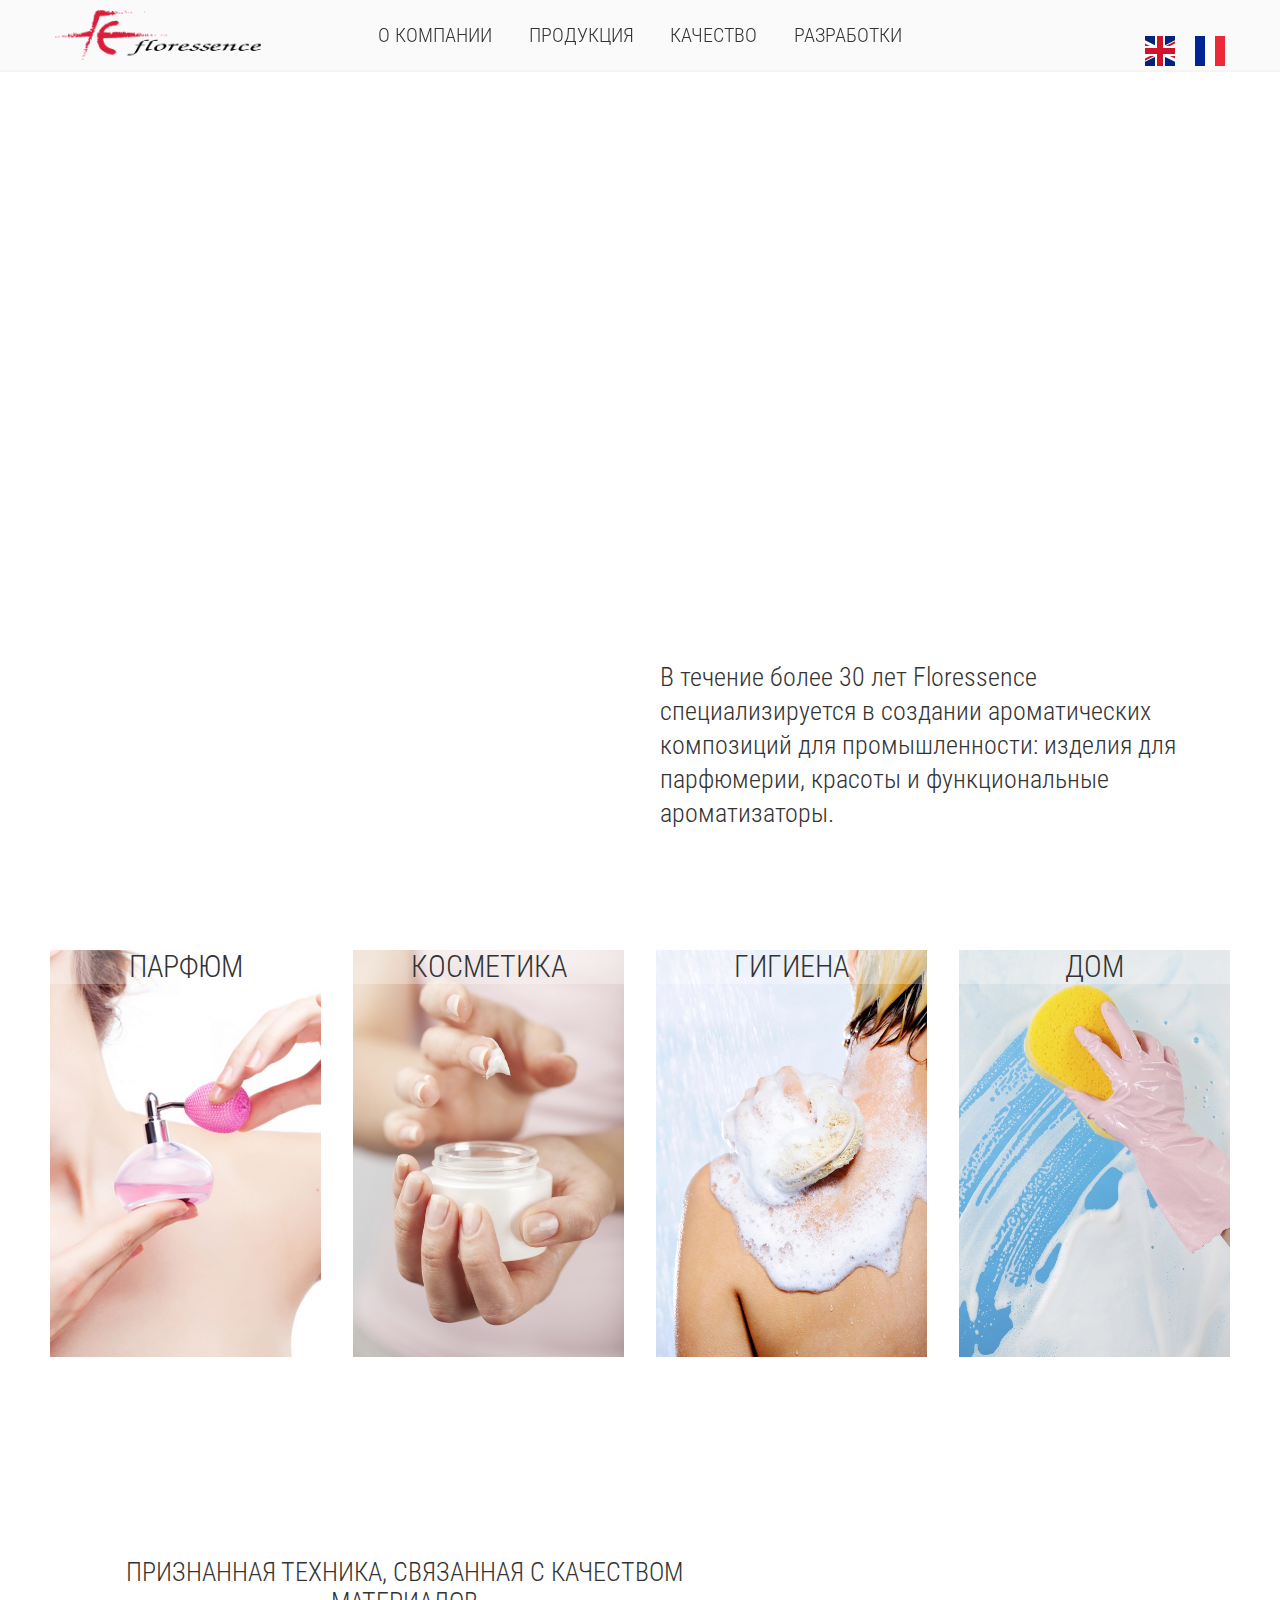
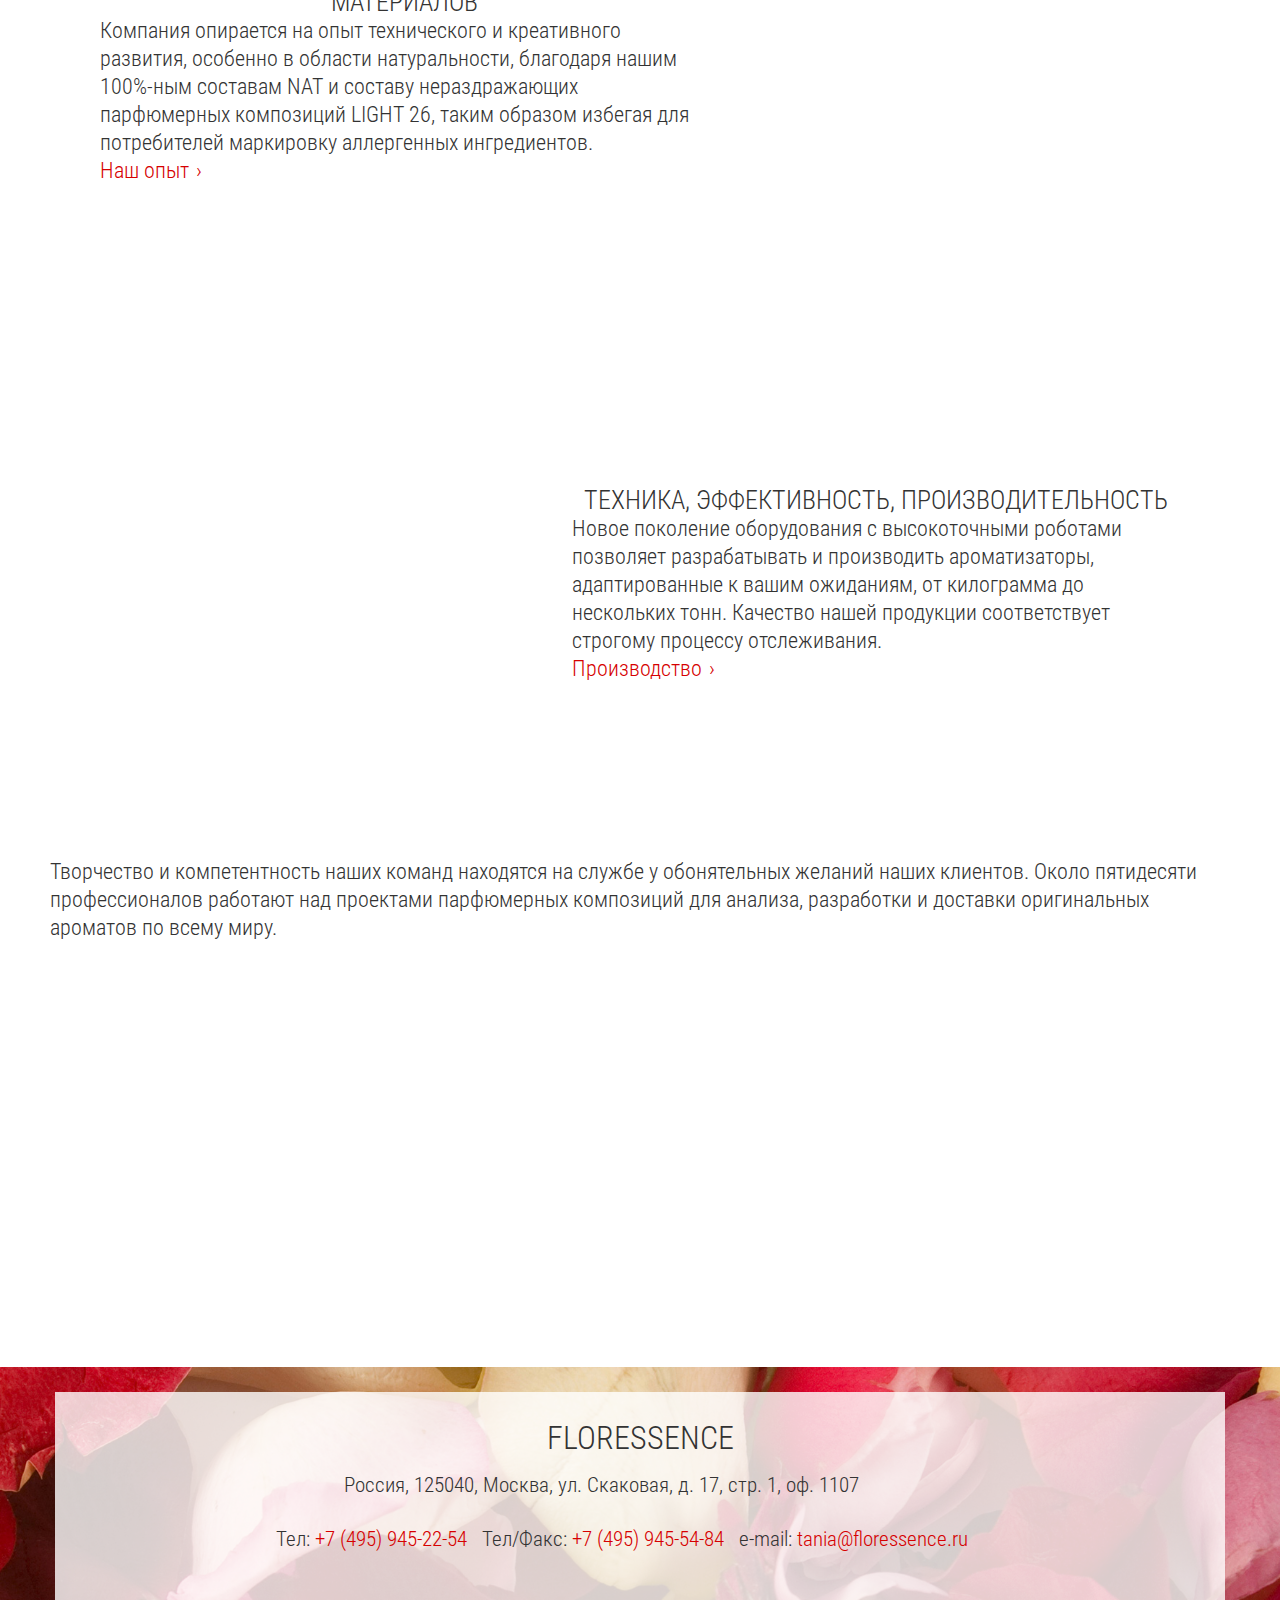
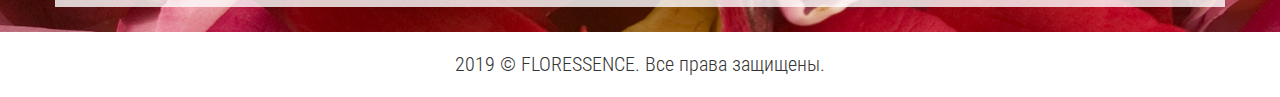
==== commit 56504de0: "new perfection" ====
--- a/index.html
+++ b/index.html
@@ -11,8 +11,8 @@
 		<link rel="stylesheet" href="css/header.css?230320192100" />
 		<link rel="stylesheet" href="css/video.css" />
 		<link rel="stylesheet" href="css/base.css?230320192100" />
-		<link rel="stylesheet" href="css/content.css" />
-		<link rel="stylesheet" href="css/prod_types.css" />
+		<link rel="stylesheet" href="css/main.css" />
+		<link rel="stylesheet" href="css/lines.css" />
 		<link rel="stylesheet" href="css/footer.css" />
 		<script defer src="js/jquery.js"></script>
 		<script defer src="js/common.js?200320192100"></script>
@@ -95,12 +95,12 @@
 						<div class="preview_wrap">
 								<div>
 									<h3>Признанная техника, связанная с качеством материалов</h3>
-									<p class="main">Компания опирается на опыт технического и креативного
+									<p>Компания опирается на опыт технического и креативного
 										развития, особенно в области натуральности, благодаря
 										нашим 100%-ным составам NAT и составу нераздражающих
 										парфюмерных композиций LIGHT 26, таким образом избегая
 										для потребителей маркировку аллергенных ингредиентов.</p>
-									<p class="main"><a href="#" title="Наш опыт">Наш опыт</a></p>
+									<a href="#" title="Наш опыт">Наш опыт</a>
 								</div>
 						</div>
 					</div>
@@ -108,23 +108,21 @@
 						<div class="preview_wrap">
 								<div>
 									<h3>Техника, эффективность, производительность</h3>
-									<p class="main">Новое поколение оборудования с высокоточными роботами
+									<p>Новое поколение оборудования с высокоточными роботами
 										позволяет разрабатывать и производить ароматизаторы,
 										адаптированные к вашим ожиданиям, от килограмма до
 										нескольких тонн. Качество нашей продукции соответствует
 										строгому процессу отслеживания.</p>
-									<p class="main"><a href="#" title="Производство">Производство</a></p>
+									<a href="#" title="Производство">Производство</a>
 								</div>
 						</div>
 					</div>
-					<div class="text">
-						<div class="text_container">
-							<p>Творчество и компетентность наших команд находятся на службе
+					<div class="brief">
+						<p>Творчество и компетентность наших команд находятся на службе
 								у обонятельных желаний наших клиентов. Около пятидесяти профессионалов работают над
 								проектами парфюмерных композиций
 								для анализа, разработки и доставки оригинальных ароматов по всему
 								миру.</p>
-						</div>
 					</div>
 			</article>
 
--- a/css/default.css
+++ b/css/default.css
@@ -14,7 +14,7 @@
 main, article, aside, details, figcaption, figure, footer, header, hgroup, menu, nav, section,
 dl, dt, dd,
 h1, h2, h3, h4, h5, h6, p,
-pre, form, fieldset, input, textarea, blockquote, ul, th, td,
+pre, form, fieldset, input, textarea, blockquote, th, td,
 img, a img,
 div {
 	margin : 0;
--- a/css/style.css
+++ b/css/style.css
@@ -6,8 +6,6 @@
 
 div.container {
 	position: relative;
-	/* display: table !important;
-	left: 0; */
 	width: 100%;
 	min-height: 100%;
 	margin: 0 auto;
--- a/css/header.css
+++ b/css/header.css
@@ -102,6 +102,7 @@
 	justify-content: space-between;
 	width: 80px;
 	height: 30px;
+	padding: 0;
 }
 
 li.eng, li.fr {
--- a/css/base.css
+++ b/css/base.css
@@ -21,16 +21,15 @@
 	text-align : center;
 	}
 
-article h1,
-article h2,
-article h3,
+article > div.content h1,
+article > div.content h2,
+article > div.content h3,
+article > div.brief h1,
+article > div.brief h2,
+article > div.brief h3,
 article > div.brief blockquote {
 	padding-bottom : 20px;
 	}
-
-article > div.brief blockquote {
-	padding-top : 20px;
-}
 
 article h1 {
 	position : relative;
@@ -50,14 +49,10 @@
 	max-width : 960px;
 	}
 
-article h2 {
-	}
-
 article > div.content h3 {
 	text-transform: uppercase;
 	}
 
-article > div.content p,
 article > div.content ul,
 article > div.brief ul  {
 	margin-bottom : 20px;
@@ -112,15 +107,20 @@
 		padding : 30px 60px;
 		}
 
+		article > div.brief blockquote,
+		div.preview > div.preview_wrap > div h3 {
+				font : normal 28px/32px "Light", Arial, sans-serif;
+		}
+
 	article > div.brief blockquote {
-		padding : 30px 0;
-		font : normal 28px/32px "Light", Arial, sans-serif;
-		}
-
-	article > div.brief p,
-	article > div.content p,
-	article > div.content ul,
-	article > div.brief ul  {
+		padding-top : 30px;
+	}
+
+	article > div.brief,
+	article > div.content,
+	article > div.content ul,
+	article > div.brief ul,
+	div.preview > div.preview_wrap  {
 		font: normal 24px/30px "Light", Arial, sans-serif;
 		}
 
@@ -132,7 +132,8 @@
 		font: normal 36px/40px "Roboto Condensed", Arial, sans-serif;
 		}
 
-	article > div.content h3 {
+	article > div.content h3,
+	div.prod_types > ul > li > a > span  {
 		font : normal 32px/36px "Light", Arial, sans-serif;
 		}
 }
@@ -175,46 +176,57 @@
 		padding : 25px 50px;
 		}
 
+	article > div.brief blockquote,
+	div.preview > div.preview_wrap > div h3 {
+		font : normal 26px/30px "Light", Arial, sans-serif;
+		}
+
+		article > div.brief blockquote {
+			padding-top : 25px;
+		}
+
+	article > div.brief,
+	article > div.content,
+	article > div.content ul,
+	article > div.brief ul,
+	div.preview > div.preview_wrap  {
+		font: normal 22px/28px "Light", Arial, sans-serif;
+		}
+
+	article h1 {
+		font: normal 38px/42px "Roboto Condensed", Arial, sans-serif;
+		}
+
+	article h2 {
+		font: normal 34px/38px "Roboto Condensed", Arial, sans-serif;
+		}
+
+	article > div.content h3,
+	div.prod_types > ul > li > a > span {
+		font : normal 30px/34px "Light", Arial, sans-serif;
+		}
+}
+
+@media (min-width: 721px) and (max-width: 1040px) {
+	article > div.content,
+	article > div.brief {
+		padding : 20px 40px;
+		}
+
+	div.preview > div.preview_wrap > div h3,
 	article > div.brief blockquote {
-		padding : 25px 0;
-		font : normal 26px/30px "Light", Arial, sans-serif;
-		}
-
-	article > div.brief p,
-	article > div.content p,
-	article > div.content ul,
-	article > div.brief ul  {
-		font: normal 22px/28px "Light", Arial, sans-serif;
-		}
-
-	article h1 {
-		font: normal 38px/42px "Roboto Condensed", Arial, sans-serif;
-		}
-
-	article h2 {
-		font: normal 34px/38px "Roboto Condensed", Arial, sans-serif;
-		}
-
-	article > div.content h3 {
-		font : normal 30px/34px "Light", Arial, sans-serif;
-		}
-}
-
-@media (min-width: 721px) and (max-width: 1040px) {
-	article > div.content,
-	article > div.brief {
-		padding : 20px 40px;
-		}
-
-	article > div.brief blockquote {
-		padding : 20px 0;
 		font : normal 24px/28px "Light", Arial, sans-serif;
 		}
 
-	article > div.brief p,
-	article > div.content p,
-	article > div.content ul,
-	article > div.brief ul  {
+		article > div.brief blockquote {
+			padding-top: 20px;
+		}
+
+	article > div.brief,
+	article > div.content,
+	article > div.content ul,
+	article > div.brief ul,
+	div.preview > div.preview_wrap  {
 		font: normal 20px/26px "Light", Arial, sans-serif;
 		}
 
@@ -226,7 +238,8 @@
 		font: normal 32px/36px "Roboto Condensed", Arial, sans-serif;
 		}
 
-	article > div.content h3 {
+	article > div.content h3,
+	div.prod_types > ul > li > a > span  {
 		font : normal 28px/32px "Light", Arial, sans-serif;
 		}
 
@@ -267,15 +280,20 @@
 		padding : 15px 30px;
 		}
 
-	article > div.brief blockquote {
-		padding : 15px 0;
-		font : normal 22px/26px "Light", Arial, sans-serif;
-		}
-
-	article > div.brief p,
-	article > div.content p,
-	article > div.content ul,
-	article > div.brief ul  {
+		div.preview > div.preview_wrap > div h3,
+		article > div.brief blockquote {
+			font : normal 22px/26px "Light", Arial, sans-serif;
+			}
+
+			article > div.brief blockquote {
+				padding-top : 15px;
+			}
+
+	article > div.brief,
+	article > div.content,
+	article > div.content ul,
+	article > div.brief ul,
+	div.preview > div.preview_wrap   {
 		font: normal 18px/24px "Light", Arial, sans-serif;
 		}
 
@@ -287,7 +305,8 @@
 		font: normal 30px/34px "Roboto Condensed", Arial, sans-serif;
 		}
 
-	article > div.content h3 {
+	article > div.content h3,
+	div.prod_types > ul > li > a > span {
 		font : normal 26px/30px "Light", Arial, sans-serif;
 		}
 
@@ -322,14 +341,19 @@
 		}
 
 	article > div.brief blockquote {
-		padding : 10px 0;
-		font : normal 20px/24px "Light", Arial, sans-serif;
-		}
+		padding-top : 10px;
+	}
+
+		div.preview > div.preview_wrap > div h3,
+		article > div.brief blockquote {
+			font : normal 20px/24px "Light", Arial, sans-serif;
+			}
 
 	article > div.brief p,
 	article > div.content p,
 	article > div.content ul,
-	article > div.brief ul  {
+	article > div.brief ul,
+	div.preview > div.preview_wrap   {
 		font: normal 16px/22px "Light", Arial, sans-serif;
 		}
 
@@ -341,7 +365,8 @@
 		font: normal 28px/32px "Roboto Condensed", Arial, sans-serif;
 		}
 
-	article > div.content h3 {
+	article > div.content h3,
+	div.prod_types > ul > li > a > span {
 		font : normal 24px/28px "Light", Arial, sans-serif;
 		}
 
--- a/css/main.css
+++ b/css/main.css
@@ -0,0 +1,147 @@
+@charset "UTF-8";
+
+div.preview > div.preview_wrap {
+	display: flex;
+	flex-wrap: wrap;
+	max-width: 1280px;
+	margin: 0 auto;
+}
+
+div.preview.expertise {
+	background-image: url("../img/fleurs.jpg");
+	background-position: 25% 50%;
+}
+
+div.preview.production {
+	background-image: url("../img/drop.jpg");
+	background-position: 50% 50%;
+}
+
+div.preview > div.preview_wrap > div {
+	background-color: rgba(255, 255, 255, .8);
+}
+
+/* div.preview_wrap p {
+	margin-bottom: 20px;
+} */
+
+div.preview.expertise > div.preview_wrap > div {
+	margin-right : auto;
+	}
+
+div.preview.production > div.preview_wrap > div {
+	margin-left : auto;
+	}
+
+div.preview > div.preview_wrap > div a::after {
+	content: "\203A";
+	position: absolute;
+	width: 20px;
+	height: 25px;
+	text-align: center;
+	transition: all .25s ease;
+}
+
+div.preview > div.preview_wrap > div a:hover {
+	color : rgba(169, 0, 0, 1);
+	}
+
+div.preview > div.preview_wrap > div a:hover::after {
+	transform: translateX(5px);
+}
+
+div.preview > div.preview_wrap > div h3 {
+	text-transform: uppercase;
+	text-align: center;
+}
+
+div.preview > div.preview_wrap > div a {
+	color: rgba(214, 0, 0, 1);
+	transition : all .25s ease;
+}
+
+@media (min-width: 1041px) and (max-width: 1400px) {
+	div.preview {
+		padding : 120px 0;
+		}
+
+	div.preview > div.preview_wrap {
+		padding : 0 60px;
+		}
+
+	div.preview > div.preview_wrap > div {
+		width : 50%;
+		padding : 60px;
+		}
+}
+
+@media (min-width: 1041px) and (max-width: 1400px) {
+	div.preview {
+		padding : 100px 0;
+		}
+
+	div.preview > div.preview_wrap {
+		padding : 0 50px;
+		}
+
+	div.preview > div.preview_wrap > div {
+		width : 60%;
+		padding : 50px;
+		}
+	}
+
+@media (min-width: 721px) and (max-width: 1040px) {
+	div.preview {
+		padding : 80px 0;
+		}
+
+	div.preview > div.preview_wrap {
+		padding : 0 40px;
+		}
+
+	div.preview > div.preview_wrap > div {
+		width : 75%;
+		padding : 40px;
+		}
+}
+
+@media (min-width: 481px) and (max-width: 1040px) {
+	div.preview {
+		padding : 60px 0;
+		}
+
+	div.preview > div.preview_wrap {
+		padding : 0 30px;
+		}
+
+	div.preview > div.preview_wrap > div {
+		width : 90%;
+		padding : 30px;
+		}
+}
+
+@media (min-width: 481px) and (max-width: 720px) {
+	div.preview_wrap,
+	div.text_container {
+		width: calc(100% - 60px);
+	}
+
+	div.preview_wrap > div {
+		padding: 30px;
+	}
+}
+
+@media (max-width: 480px) {
+	div.preview {
+		padding : 40px 0;
+		}
+
+	div.preview > div.preview_wrap {
+		padding : 0 20px;
+		}
+
+	div.preview > div.preview_wrap > div {
+		width : 100%;
+		padding : 20px;
+		}
+}
--- a/css/lines.css
+++ b/css/lines.css
@@ -0,0 +1,136 @@
+@charset "UTF-8";
+
+div.prod_types {
+	width: 100%;
+	background-color: rgba(255, 255, 255, 1);
+}
+
+div.prod_types > ul {
+	display: flex;
+	justify-content : space-between;
+	-webkit-justify-content : space-between;
+	-ms-justify-content : space-between;
+	max-width: 1280px;
+	margin : 0 auto;
+}
+
+div.prod_types > ul > li {
+	position: relative;
+	overflow: hidden;
+}
+
+div.prod_types > ul > li > a {
+	display: block;
+	width: 100%;
+}
+
+div.prod_types > ul > li > a > span {
+	position: absolute;
+	display: block;
+	width: 100%;
+	top: 0;
+	left: 0;
+	color: rgba(51, 51, 51, 1);
+	text-align: center;
+	text-transform: uppercase;
+	background-color: rgba(255, 255, 255, .3);
+	transition: all .25s ease;
+	z-index: 5;
+}
+
+div.prod_types > ul > li > a:hover > span {
+	color: rgba(169, 0, 0, 1);
+	background-color: rgba(255, 255, 255, .7);
+}
+
+div.prod_types > ul > li > a > img {
+	width: 100%;
+	height: auto;
+	transition: all .25s ease;
+}
+
+div.prod_types > ul > li > a:hover > img {
+	transform: scale(1.1);
+}
+
+@media (min-width: 1401px) {
+	div.prod_types > ul {
+		padding: 60px;
+	}
+
+	div.prod_types > ul > li {
+		width : 23%;
+		}
+
+	div.prod_types > ul > li:not(:last-child) {
+		margin-right : 2%;
+		}
+}
+
+@media (min-width: 1041px) and (max-width: 1400px) {
+	div.prod_types > ul {
+		padding : 50px;
+		}
+
+	div.prod_types > ul > li {
+		width : 23%;
+		}
+
+	div.prod_types > ul > li:not(:last-child) {
+		margin-right : 2%;
+		}
+}
+
+@media (min-width: 721px) and (max-width: 1040px) {
+	div.prod_types > ul {
+		flex-wrap : wrap;
+		-webkit-flex-wrap : wrap;
+		-ms-flex-wrap : wrap;
+		padding : 40px;
+		}
+
+	div.prod_types > ul > li {
+		width: 48%;
+		}
+
+	div.prod_types > ul > li:first-child,
+	div.prod_types > ul > li:nth-child(2) {
+		margin-bottom : 4%;
+		}
+}
+
+@media (min-width: 481px) and (max-width: 720px) {
+	div.prod_types > ul {
+		flex-wrap : wrap;
+		-webkit-flex-wrap : wrap;
+		-ms-flex-wrap : wrap;
+		padding : 30px;
+		}
+
+	div.prod_types > ul > li {
+		width: 48%;
+		}
+
+	div.prod_types > ul > li:first-child,
+	div.prod_types > ul > li:nth-child(2) {
+		margin-bottom : 4%;
+		}
+}
+
+@media (max-width: 480px) {
+	div.prod_types > ul {
+		flex-wrap : wrap;
+		-webkit-flex-wrap : wrap;
+		-ms-flex-wrap : wrap;
+		padding : 20px;
+		}
+
+	div.prod_types > ul > li {
+		width: 49%;
+		}
+
+	div.prod_types > ul > li:first-child,
+	div.prod_types > ul > li:nth-child(2) {
+		margin-bottom : 2%;
+		}
+}
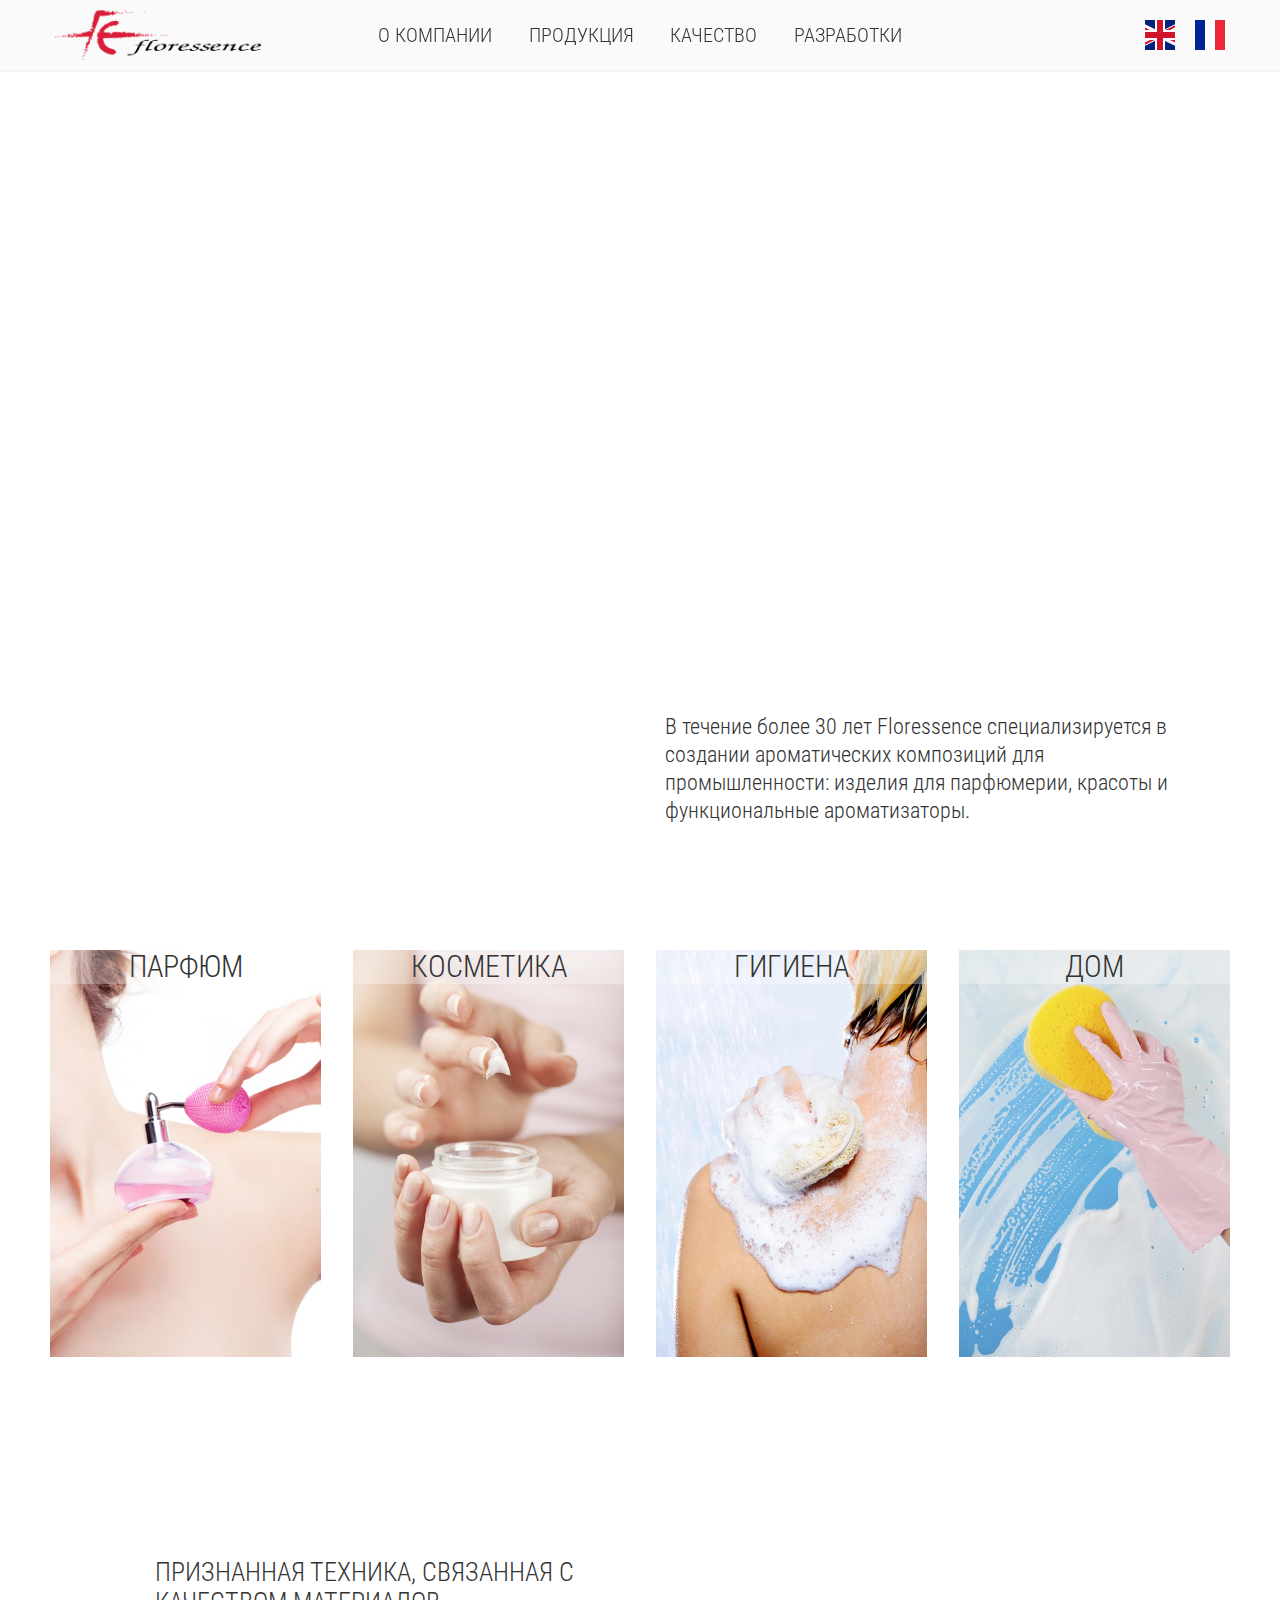
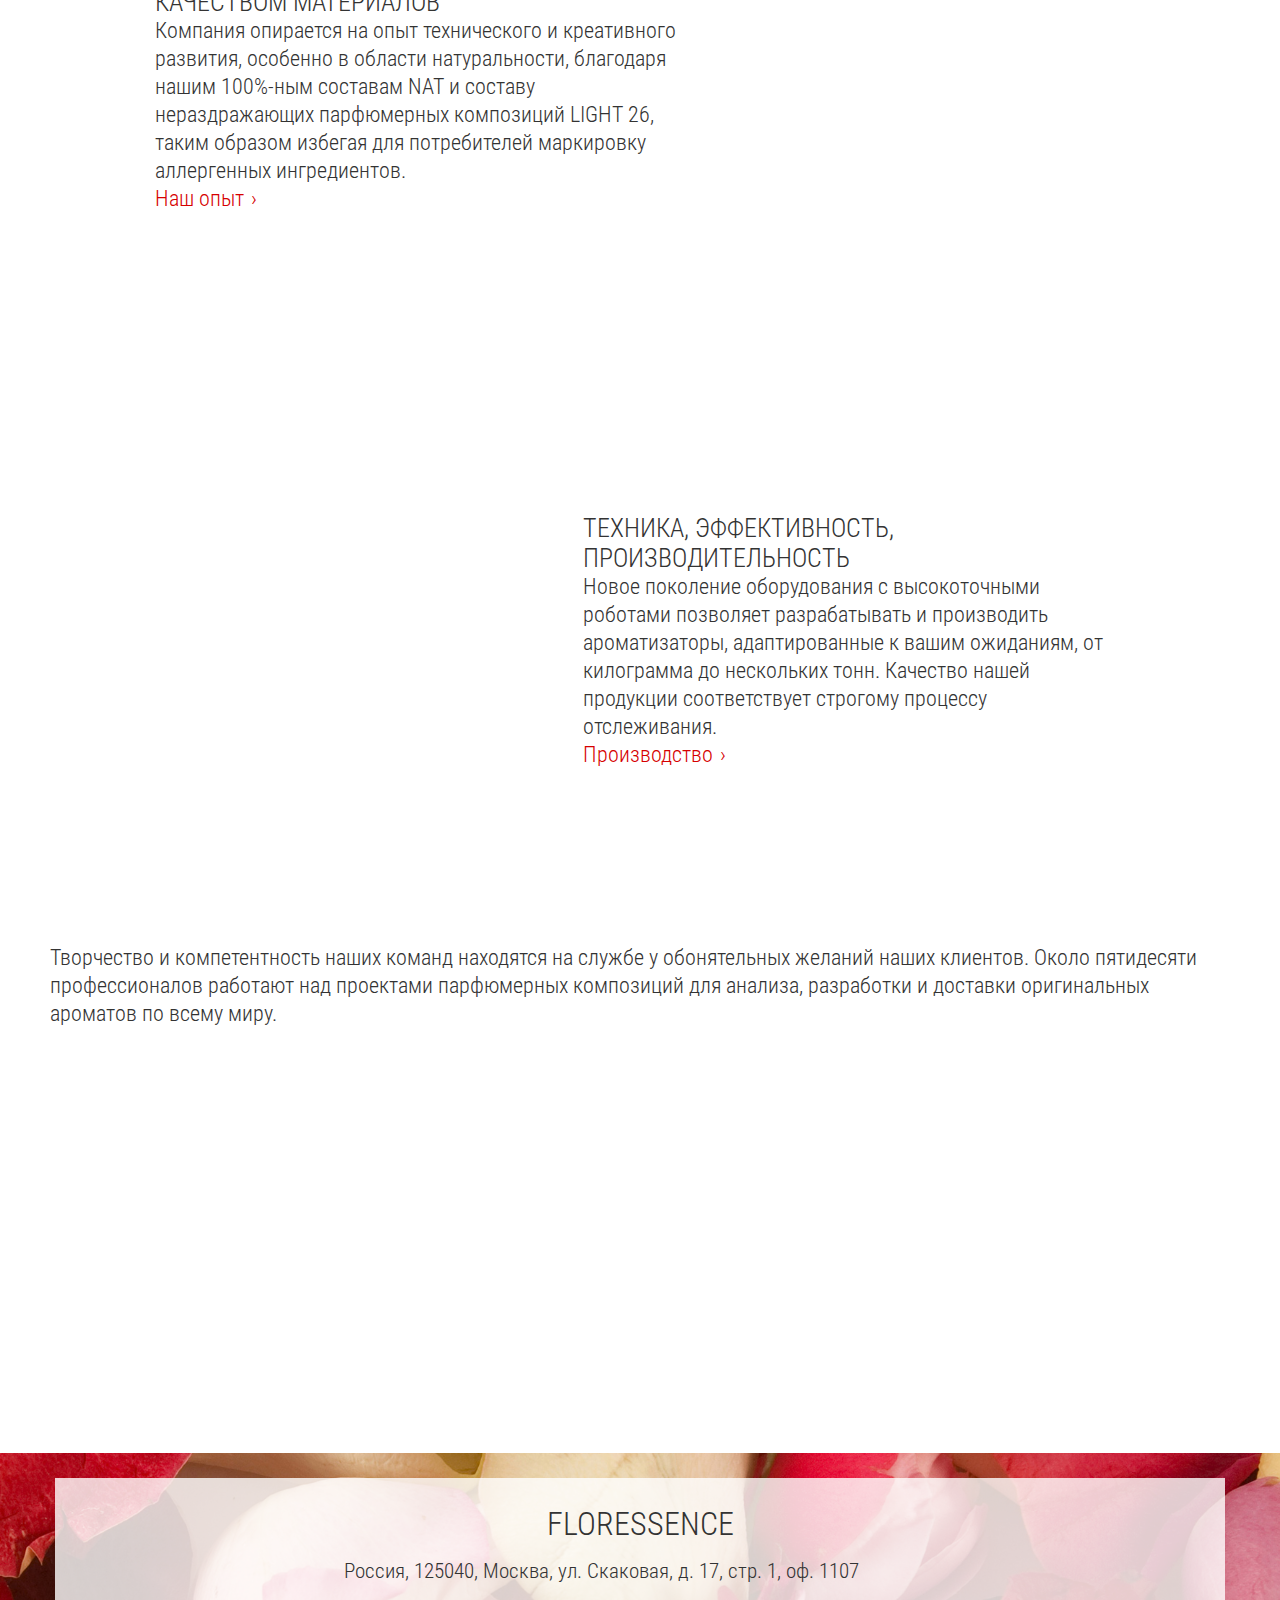
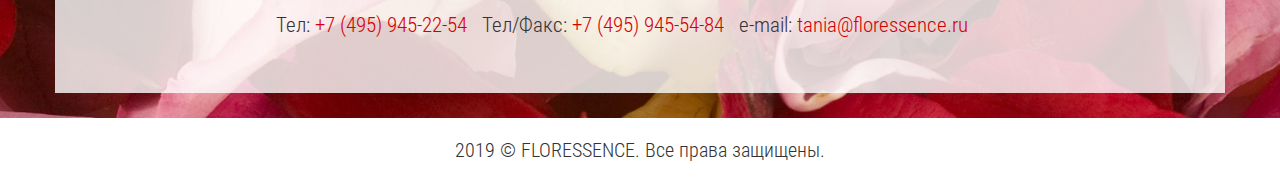
==== commit 1cc83926: "order in the code" ====
--- a/index.html
+++ b/index.html
@@ -46,12 +46,11 @@
 					</ul>
 				</div>
 			</header>
-			<article>
-				<div class="video">
-					<span></span>
-					<video muted="muted" loop="loop" playsinline >
-						<source src="mp4/lotus.mp4" type="video/mp4" />
-						</video>
+			<div class="video">
+				<span></span>
+				<video muted="muted" loop="loop" playsinline >
+					<source src="mp4/lotus.mp4" type="video/mp4" />
+				</video>
 				<div class="video_cover">
 					<div>
 						<p>В течение более 30 лет Floressence специализируется
@@ -60,8 +59,8 @@
 							ароматизаторы.</p>
 					</div>
 				</div>
-
-				</div>
+			</div>
+			<article>
 				<div class="prod_types">
 						<ul>
 							<li>
--- a/css/style.css
+++ b/css/style.css
@@ -7,11 +7,11 @@
 div.container {
 	position: relative;
 	width: 100%;
-	min-height: 100%;
+	min-height: 100vh;
 	margin: 0 auto;
-	color: rgb(51, 51, 51);
+	padding-top: 70px;
+	color: rgba(51, 51, 51, 1);
 	transition: all .25s ease;
-	overflow: hidden;
 }
 
 div.container > span {
@@ -22,7 +22,6 @@
 	position: relative;
 	width: 100%;
 	color: rgba(51, 51, 51, 1);
-	margin-top: 70px;
 }
 
 a {
--- a/css/header.css
+++ b/css/header.css
@@ -103,6 +103,7 @@
 	width: 80px;
 	height: 30px;
 	padding: 0;
+	margin: 0;
 }
 
 li.eng, li.fr {
--- a/css/video.css
+++ b/css/video.css
@@ -17,86 +17,88 @@
 	z-index: 1;
 }
 
-div.video_cover {
+div.video > div.video_cover {
 	position: relative;
 	max-width: 1170px;
 	height: 100%;
-	margin-left: auto;
-	margin-right: auto;
+	margin: 0 auto;
 	z-index: 2;
 }
 
-div.video_cover > div {
+div.video > div.video_cover > div {
 	position: absolute;
-	padding: 10px 10px 10px 20px;
+	text-align: left;
 	background-color: rgba(255, 255, 255, 0.8);
 }
 
-div.video_cover > div > p {
-	text-align: left;
-}
+@media (min-width: 1401px) {
+	div.video {
+		padding : 0 60px;
+		}
+
+	div.video > div.video_cover > div {
+		min-width : 35%;
+		max-width : 50%;
+		padding : 30px;
+		right : 60px;
+		bottom : 60px;
+		font : normal 24px/30px "Light", Arial, sans-serif;
+		}
+	}
 
 @media (min-width: 1041px) and (max-width: 1400px) {
-	div.video_cover {
-		width: calc(100% - 100px);
-	}
-}
+	div.video {
+		padding : 0 50px;
+		}
 
-@media (min-width: 1041px) {
-	div.video_cover > div {
-		min-width: 35%;
-		max-width: 50%;
-		right: 0;
-		bottom: 60px;
-	}
-
-	div.video_cover > div > p {
-		font : normal 26px/34px "Light", Arial, sans-serif;
-	}
+		div.video > div.video_cover > div {
+		min-width : 35%;
+		max-width : 50%;
+		padding : 25px;
+		right : 0;
+		bottom : 50px;
+		font: normal 22px/28px "Light", Arial, sans-serif;
+		}
 }
 
 @media (min-width: 721px) and (max-width: 1040px) {
-	div.video_cover {
-		width: calc(100% - 80px);
-	}
+	div.video {
+		padding : 0 40px;
+		}
 
-	div.video_cover > div {
-		width: 50vmax;
+	div.video > div.video_cover > div {
+		width : 50vmax;
+		padding : 20px;
 		right: 0;
 		bottom: 40px;
-	}
-
-	div.video_cover > div > p {
-		font : normal 20px/26px "Light", Arial, sans-serif;
-	}
+		font: normal 20px/26px "Light", Arial, sans-serif;
+		}
 }
 
 @media (min-width: 481px) and (max-width: 720px) {
-	div.video_cover {
-		width: calc(100% - 60px);
-	}
+	div.video {
+		padding : 0 30px;
+		}
 
-	div.video_cover > div {
+	div.video > div.video_cover > div {
 		width: 83%;
+		padding : 15px;
 		right: 0;
 		bottom: 30px;
-	}
-
-	div.video_cover > div > p {
-		font : normal 16px/25px "Light", Arial, sans-serif;
-	}
+		font: normal 18px/24px "Light", Arial, sans-serif;
+		}
 }
 
 @media (max-width: 480px) {
-	div.video_cover {
-		width: calc(100% - 40px);
-	}
+	div.video {
+		padding : 0 20px;
+		}
 
 	div.video_cover > div {
-		bottom: 60px;
-	}
-
-	div.video_cover > div > p {
-		font : normal 16px/25px "Light", Arial, sans-serif;
+		width : 100%;
+		padding : 10px;
+		bottom: 20px;
+		font: normal 16px/22px "Light", Arial, sans-serif;
+		}
 	}
 }
--- a/css/base.css
+++ b/css/base.css
@@ -3,6 +3,7 @@
 article > div.content,
 article > div.brief,
 article > div.brief blockquote,
+article > div.content blockquote,
 article > div.content ul > li,
 article > div.brief ul > li {
 	margin : 0 auto;
@@ -17,7 +18,8 @@
 article h1,
 article h2,
 article h3,
-article > div.brief blockquote {
+article > div.brief blockquote,
+article > div.content blockquote, {
 	text-align : center;
 	}
 
@@ -26,8 +28,7 @@
 article > div.content h3,
 article > div.brief h1,
 article > div.brief h2,
-article > div.brief h3,
-article > div.brief blockquote {
+article > div.brief h3 {
 	padding-bottom : 20px;
 	}
 
@@ -45,7 +46,8 @@
 	background-color : rgba(255, 10, 10, 1);
 	}
 
-article > div.brief blockquote {
+article > div.brief blockquote,
+article > div.content blockquote {
 	max-width : 960px;
 	}
 
@@ -108,19 +110,15 @@
 		}
 
 		article > div.brief blockquote,
-		div.preview > div.preview_wrap > div h3 {
+		article > div.content blockquote {
 				font : normal 28px/32px "Light", Arial, sans-serif;
-		}
-
-	article > div.brief blockquote {
-		padding-top : 30px;
-	}
+				padding-top : 30px;
+		}
 
 	article > div.brief,
 	article > div.content,
 	article > div.content ul,
-	article > div.brief ul,
-	div.preview > div.preview_wrap  {
+	article > div.brief ul	  {
 		font: normal 24px/30px "Light", Arial, sans-serif;
 		}
 
@@ -132,8 +130,7 @@
 		font: normal 36px/40px "Roboto Condensed", Arial, sans-serif;
 		}
 
-	article > div.content h3,
-	div.prod_types > ul > li > a > span  {
+	article > div.content h3  {
 		font : normal 32px/36px "Light", Arial, sans-serif;
 		}
 }
@@ -177,19 +174,15 @@
 		}
 
 	article > div.brief blockquote,
-	div.preview > div.preview_wrap > div h3 {
+	article > div.content blockquote {
 		font : normal 26px/30px "Light", Arial, sans-serif;
-		}
-
-		article > div.brief blockquote {
-			padding-top : 25px;
+		padding-top : 25px;
 		}
 
 	article > div.brief,
 	article > div.content,
 	article > div.content ul,
-	article > div.brief ul,
-	div.preview > div.preview_wrap  {
+	article > div.brief ul  {
 		font: normal 22px/28px "Light", Arial, sans-serif;
 		}
 
@@ -201,8 +194,7 @@
 		font: normal 34px/38px "Roboto Condensed", Arial, sans-serif;
 		}
 
-	article > div.content h3,
-	div.prod_types > ul > li > a > span {
+	article > div.content h3 {
 		font : normal 30px/34px "Light", Arial, sans-serif;
 		}
 }
@@ -213,20 +205,16 @@
 		padding : 20px 40px;
 		}
 
-	div.preview > div.preview_wrap > div h3,
+	article > div.content blockquote,
 	article > div.brief blockquote {
 		font : normal 24px/28px "Light", Arial, sans-serif;
-		}
-
-		article > div.brief blockquote {
-			padding-top: 20px;
+		padding-top: 20px;
 		}
 
 	article > div.brief,
 	article > div.content,
 	article > div.content ul,
-	article > div.brief ul,
-	div.preview > div.preview_wrap  {
+	article > div.brief ul  {
 		font: normal 20px/26px "Light", Arial, sans-serif;
 		}
 
@@ -238,8 +226,7 @@
 		font: normal 32px/36px "Roboto Condensed", Arial, sans-serif;
 		}
 
-	article > div.content h3,
-	div.prod_types > ul > li > a > span  {
+	article > div.content h3  {
 		font : normal 28px/32px "Light", Arial, sans-serif;
 		}
 
@@ -280,20 +267,16 @@
 		padding : 15px 30px;
 		}
 
-		div.preview > div.preview_wrap > div h3,
+		article > div.content blockquote,
 		article > div.brief blockquote {
 			font : normal 22px/26px "Light", Arial, sans-serif;
+			padding-top : 15px;
 			}
 
-			article > div.brief blockquote {
-				padding-top : 15px;
-			}
-
 	article > div.brief,
 	article > div.content,
 	article > div.content ul,
-	article > div.brief ul,
-	div.preview > div.preview_wrap   {
+	article > div.brief ul   {
 		font: normal 18px/24px "Light", Arial, sans-serif;
 		}
 
@@ -305,8 +288,7 @@
 		font: normal 30px/34px "Roboto Condensed", Arial, sans-serif;
 		}
 
-	article > div.content h3,
-	div.prod_types > ul > li > a > span {
+	article > div.content h3 {
 		font : normal 26px/30px "Light", Arial, sans-serif;
 		}
 
@@ -340,20 +322,16 @@
 		padding : 10px 20px;
 		}
 
-	article > div.brief blockquote {
+	article > div.brief blockquote,
+	article > div.content blockquote  {
+		font : normal 20px/24px "Light", Arial, sans-serif;
 		padding-top : 10px;
 	}
-
-		div.preview > div.preview_wrap > div h3,
-		article > div.brief blockquote {
-			font : normal 20px/24px "Light", Arial, sans-serif;
-			}
 
 	article > div.brief p,
 	article > div.content p,
 	article > div.content ul,
-	article > div.brief ul,
-	div.preview > div.preview_wrap   {
+	article > div.brief ul  {
 		font: normal 16px/22px "Light", Arial, sans-serif;
 		}
 
@@ -365,8 +343,7 @@
 		font: normal 28px/32px "Roboto Condensed", Arial, sans-serif;
 		}
 
-	article > div.content h3,
-	div.prod_types > ul > li > a > span {
+	article > div.content h3 {
 		font : normal 24px/28px "Light", Arial, sans-serif;
 		}
 
--- a/css/main.css
+++ b/css/main.css
@@ -1,9 +1,16 @@
 @charset "UTF-8";
+
+div.preview {
+	width : 100%;
+	background-size : cover;
+	background-repeat : no-repeat;
+	overflow : hidden;
+	}
 
 div.preview > div.preview_wrap {
 	display: flex;
 	flex-wrap: wrap;
-	max-width: 1280px;
+	max-width: 1170px;
 	margin: 0 auto;
 }
 
@@ -20,10 +27,6 @@
 div.preview > div.preview_wrap > div {
 	background-color: rgba(255, 255, 255, .8);
 }
-
-/* div.preview_wrap p {
-	margin-bottom: 20px;
-} */
 
 div.preview.expertise > div.preview_wrap > div {
 	margin-right : auto;
@@ -52,7 +55,7 @@
 
 div.preview > div.preview_wrap > div h3 {
 	text-transform: uppercase;
-	text-align: center;
+	/* text-align: center; */
 }
 
 div.preview > div.preview_wrap > div a {
@@ -60,13 +63,14 @@
 	transition : all .25s ease;
 }
 
-@media (min-width: 1041px) and (max-width: 1400px) {
+@media (min-width: 1400px) {
 	div.preview {
 		padding : 120px 0;
 		}
 
 	div.preview > div.preview_wrap {
 		padding : 0 60px;
+		font: normal 24px/30px "Light", Arial, sans-serif;
 		}
 
 	div.preview > div.preview_wrap > div {
@@ -82,11 +86,16 @@
 
 	div.preview > div.preview_wrap {
 		padding : 0 50px;
+		font: normal 22px/28px "Light", Arial, sans-serif;
 		}
 
 	div.preview > div.preview_wrap > div {
 		width : 60%;
 		padding : 50px;
+		}
+
+		div.preview > div.preview_wrap > div h3 {
+			font : normal 26px/30px "Light", Arial, sans-serif;
 		}
 	}
 
@@ -97,38 +106,37 @@
 
 	div.preview > div.preview_wrap {
 		padding : 0 40px;
+		font: normal 20px/26px "Light", Arial, sans-serif;
 		}
 
 	div.preview > div.preview_wrap > div {
 		width : 75%;
 		padding : 40px;
 		}
+
+	div.preview > div.preview_wrap > div h3 {
+		font : normal 24px/28px "Light", Arial, sans-serif;
+		}
 }
 
-@media (min-width: 481px) and (max-width: 1040px) {
+@media (min-width: 481px) and (max-width: 720px) {
 	div.preview {
 		padding : 60px 0;
 		}
 
 	div.preview > div.preview_wrap {
 		padding : 0 30px;
+		font: normal 18px/24px "Light", Arial, sans-serif;
 		}
 
 	div.preview > div.preview_wrap > div {
 		width : 90%;
 		padding : 30px;
 		}
-}
 
-@media (min-width: 481px) and (max-width: 720px) {
-	div.preview_wrap,
-	div.text_container {
-		width: calc(100% - 60px);
-	}
-
-	div.preview_wrap > div {
-		padding: 30px;
-	}
+		div.preview > div.preview_wrap > div h3 {
+			font : normal 22px/26px "Light", Arial, sans-serif;
+		}
 }
 
 @media (max-width: 480px) {
@@ -138,10 +146,15 @@
 
 	div.preview > div.preview_wrap {
 		padding : 0 20px;
+		font: normal 16px/22px "Light", Arial, sans-serif;
 		}
 
 	div.preview > div.preview_wrap > div {
 		width : 100%;
 		padding : 20px;
 		}
+
+		div.preview > div.preview_wrap > div h3 {
+			font : normal 20px/24px "Light", Arial, sans-serif;
+		}
 }
--- a/css/lines.css
+++ b/css/lines.css
@@ -65,6 +65,10 @@
 	div.prod_types > ul > li:not(:last-child) {
 		margin-right : 2%;
 		}
+
+	div.prod_types > ul > li > a > span {
+		font : normal 32px/36px "Light", Arial, sans-serif;
+		}
 }
 
 @media (min-width: 1041px) and (max-width: 1400px) {
@@ -79,6 +83,10 @@
 	div.prod_types > ul > li:not(:last-child) {
 		margin-right : 2%;
 		}
+
+		div.prod_types > ul > li > a > span {
+			font : normal 30px/34px "Light", Arial, sans-serif;
+			}
 }
 
 @media (min-width: 721px) and (max-width: 1040px) {
@@ -97,6 +105,10 @@
 	div.prod_types > ul > li:nth-child(2) {
 		margin-bottom : 4%;
 		}
+
+		div.prod_types > ul > li > a > span {
+			font : normal 28px/32px "Light", Arial, sans-serif;
+			}
 }
 
 @media (min-width: 481px) and (max-width: 720px) {
@@ -114,6 +126,10 @@
 	div.prod_types > ul > li:first-child,
 	div.prod_types > ul > li:nth-child(2) {
 		margin-bottom : 4%;
+		}
+
+	div.prod_types > ul > li > a > span {
+		font : normal 26px/30px "Light", Arial, sans-serif;
 		}
 }
 
@@ -133,4 +149,8 @@
 	div.prod_types > ul > li:nth-child(2) {
 		margin-bottom : 2%;
 		}
+
+	div.prod_types > ul > li > a > span {
+		font : normal 24px/28px "Light", Arial, sans-serif;
+			}
 }
--- a/css/footer.css
+++ b/css/footer.css
@@ -3,7 +3,9 @@
 footer {
 	position: absolute;
 	bottom: 0;
+	left: 0;
 	width: 100%;
+	z-index: 1;
 }
 
 .footer_wrapper {
@@ -69,8 +71,10 @@
 	width: 100%;
 	background-size: cover;
 	background-repeat: no-repeat;
-	padding-top: 50px;
+	padding: 50px 0;
+	min-height: 400px;
 	background: url("../img/scentstrip.jpg") no-repeat 50% 0;
+	box-sizing: border-box;
 }
 
 @media (min-width: 1401px) {
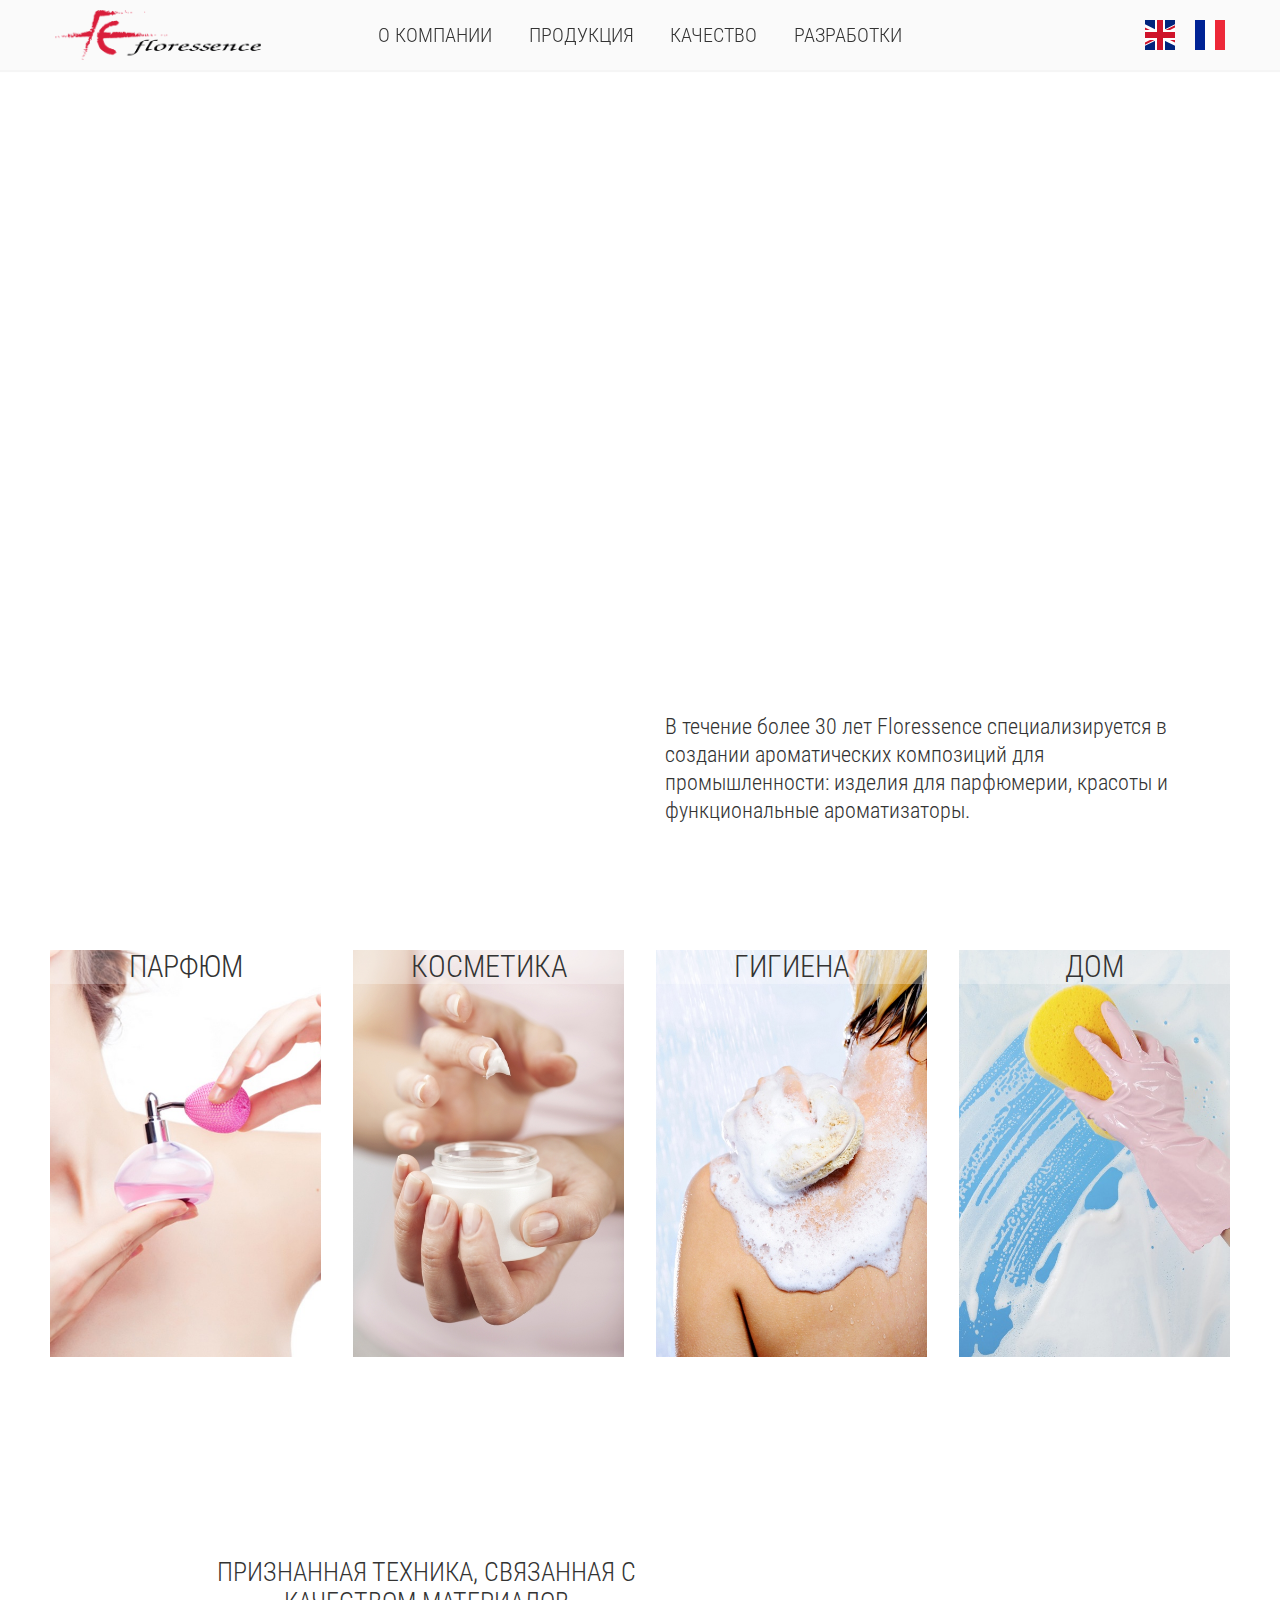
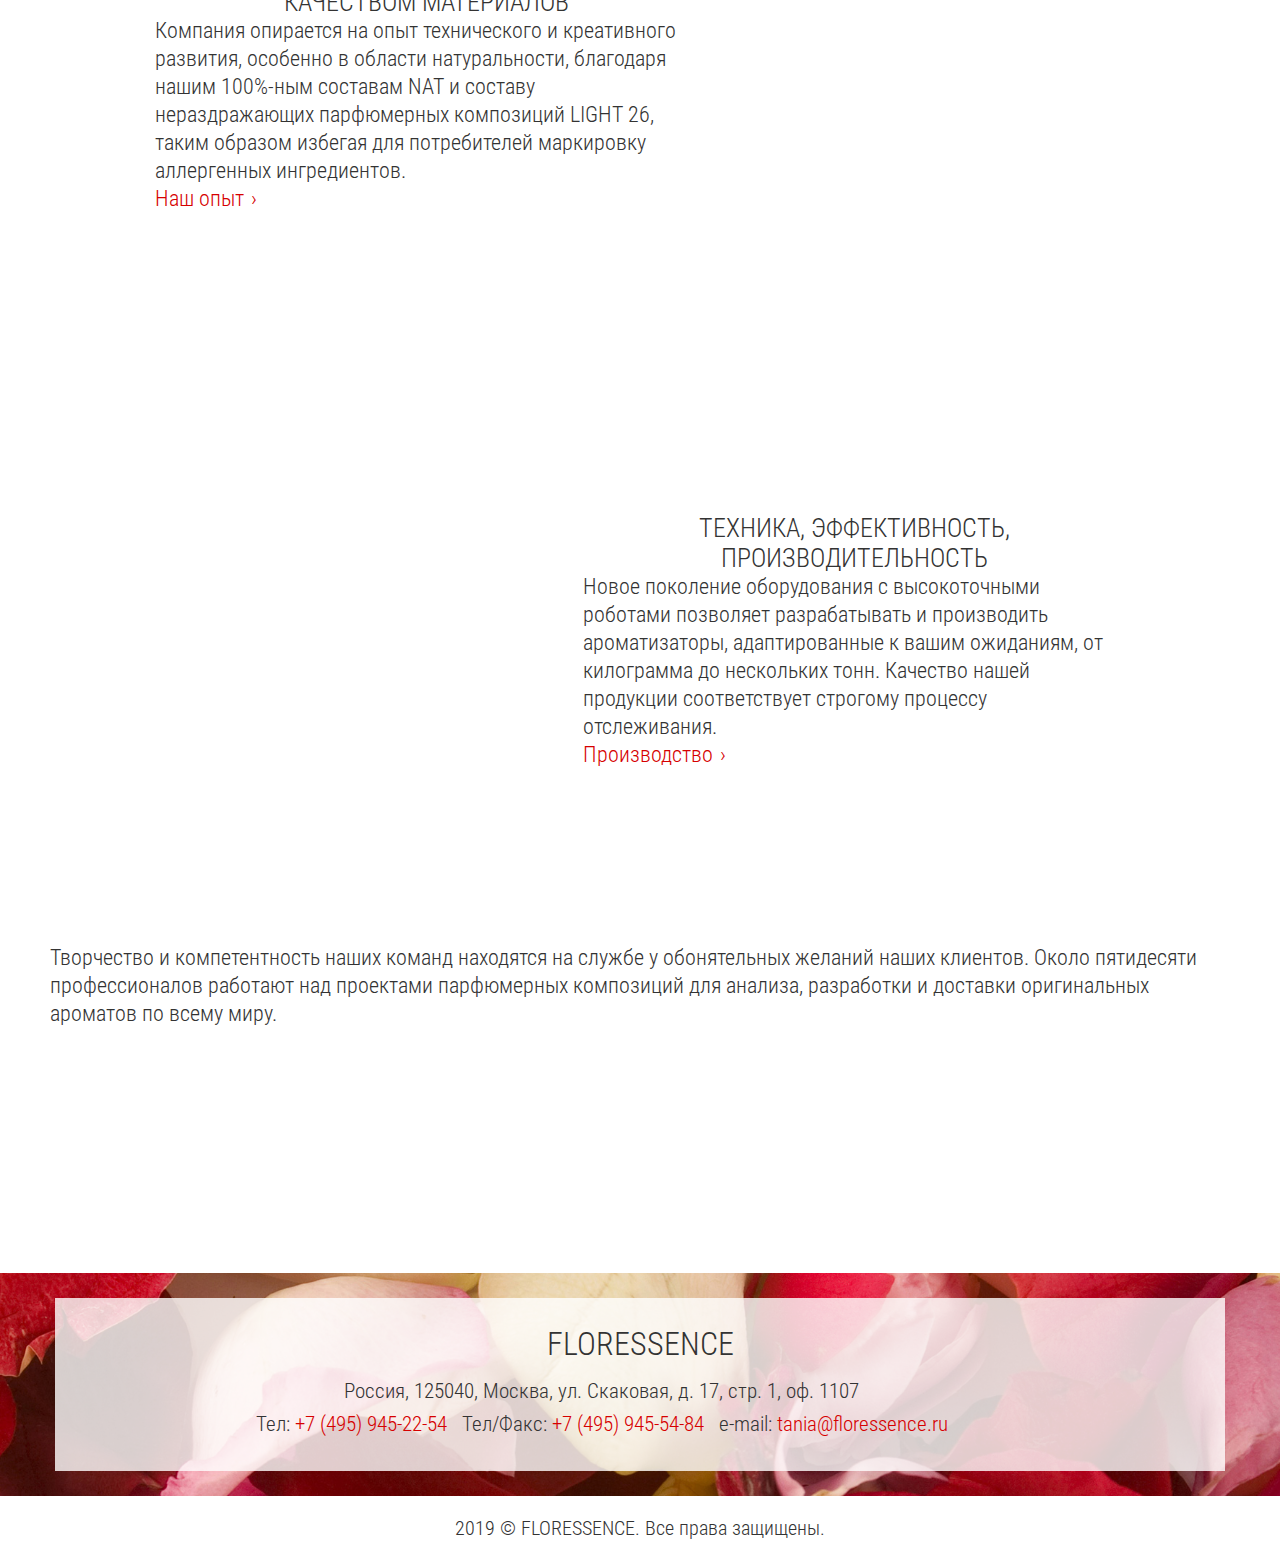
==== commit 96d35f48: "correction" ====
--- a/index.html
+++ b/index.html
@@ -24,9 +24,9 @@
 			<span></span>
 			<nav>
 				<ul>
-					<li><a href="/company.html" title="О компании">О компании</a></li>
-					<li><a href="#" title="Продукция">Продукция</a></li>
-					<li><a href="#" title="Качество">Качество</a></li>
+					<li><a href="company.html" title="О компании">О компании</a></li>
+					<li><a href="product.html" title="Продукция">Продукция</a></li>
+					<li><a href="expertise.html" title="Качество">Качество</a></li>
 					<li><a href="#" title="Разработки">Разработки</a></li>
 				</ul>
 			</nav>
--- a/css/default.css
+++ b/css/default.css
@@ -14,7 +14,7 @@
 main, article, aside, details, figcaption, figure, footer, header, hgroup, menu, nav, section,
 dl, dt, dd,
 h1, h2, h3, h4, h5, h6, p,
-pre, form, fieldset, input, textarea, blockquote, th, td,
+pre, form, fieldset, input, textarea, blockquote, th, td, ul,
 img, a img,
 div {
 	margin : 0;
--- a/css/header.css
+++ b/css/header.css
@@ -102,8 +102,6 @@
 	justify-content: space-between;
 	width: 80px;
 	height: 30px;
-	padding: 0;
-	margin: 0;
 }
 
 li.eng, li.fr {
--- a/css/base.css
+++ b/css/base.css
@@ -19,7 +19,7 @@
 article h2,
 article h3,
 article > div.brief blockquote,
-article > div.content blockquote, {
+article > div.content blockquote {
 	text-align : center;
 	}
 
--- a/css/footer.css
+++ b/css/footer.css
@@ -72,7 +72,7 @@
 	background-size: cover;
 	background-repeat: no-repeat;
 	padding: 50px 0;
-	min-height: 400px;
+	min-height: 220px;
 	background: url("../img/scentstrip.jpg") no-repeat 50% 0;
 	box-sizing: border-box;
 }
